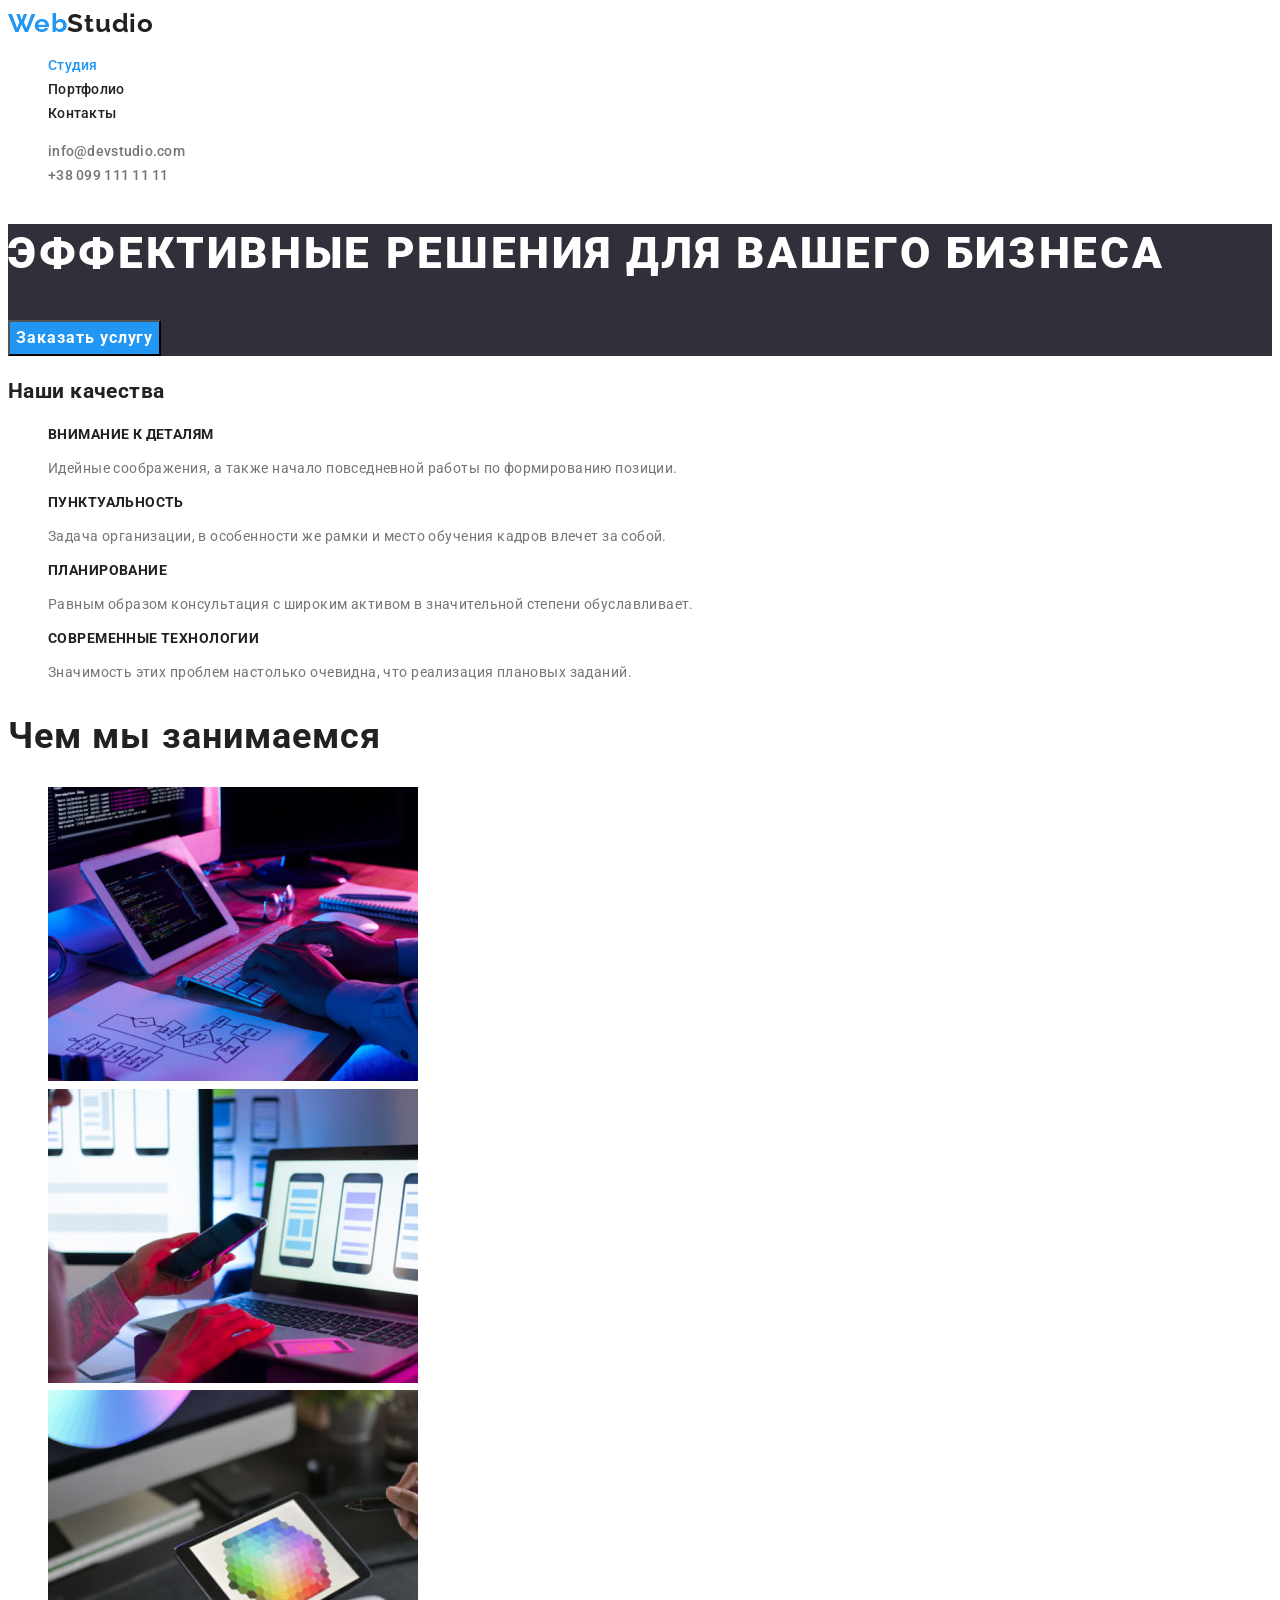
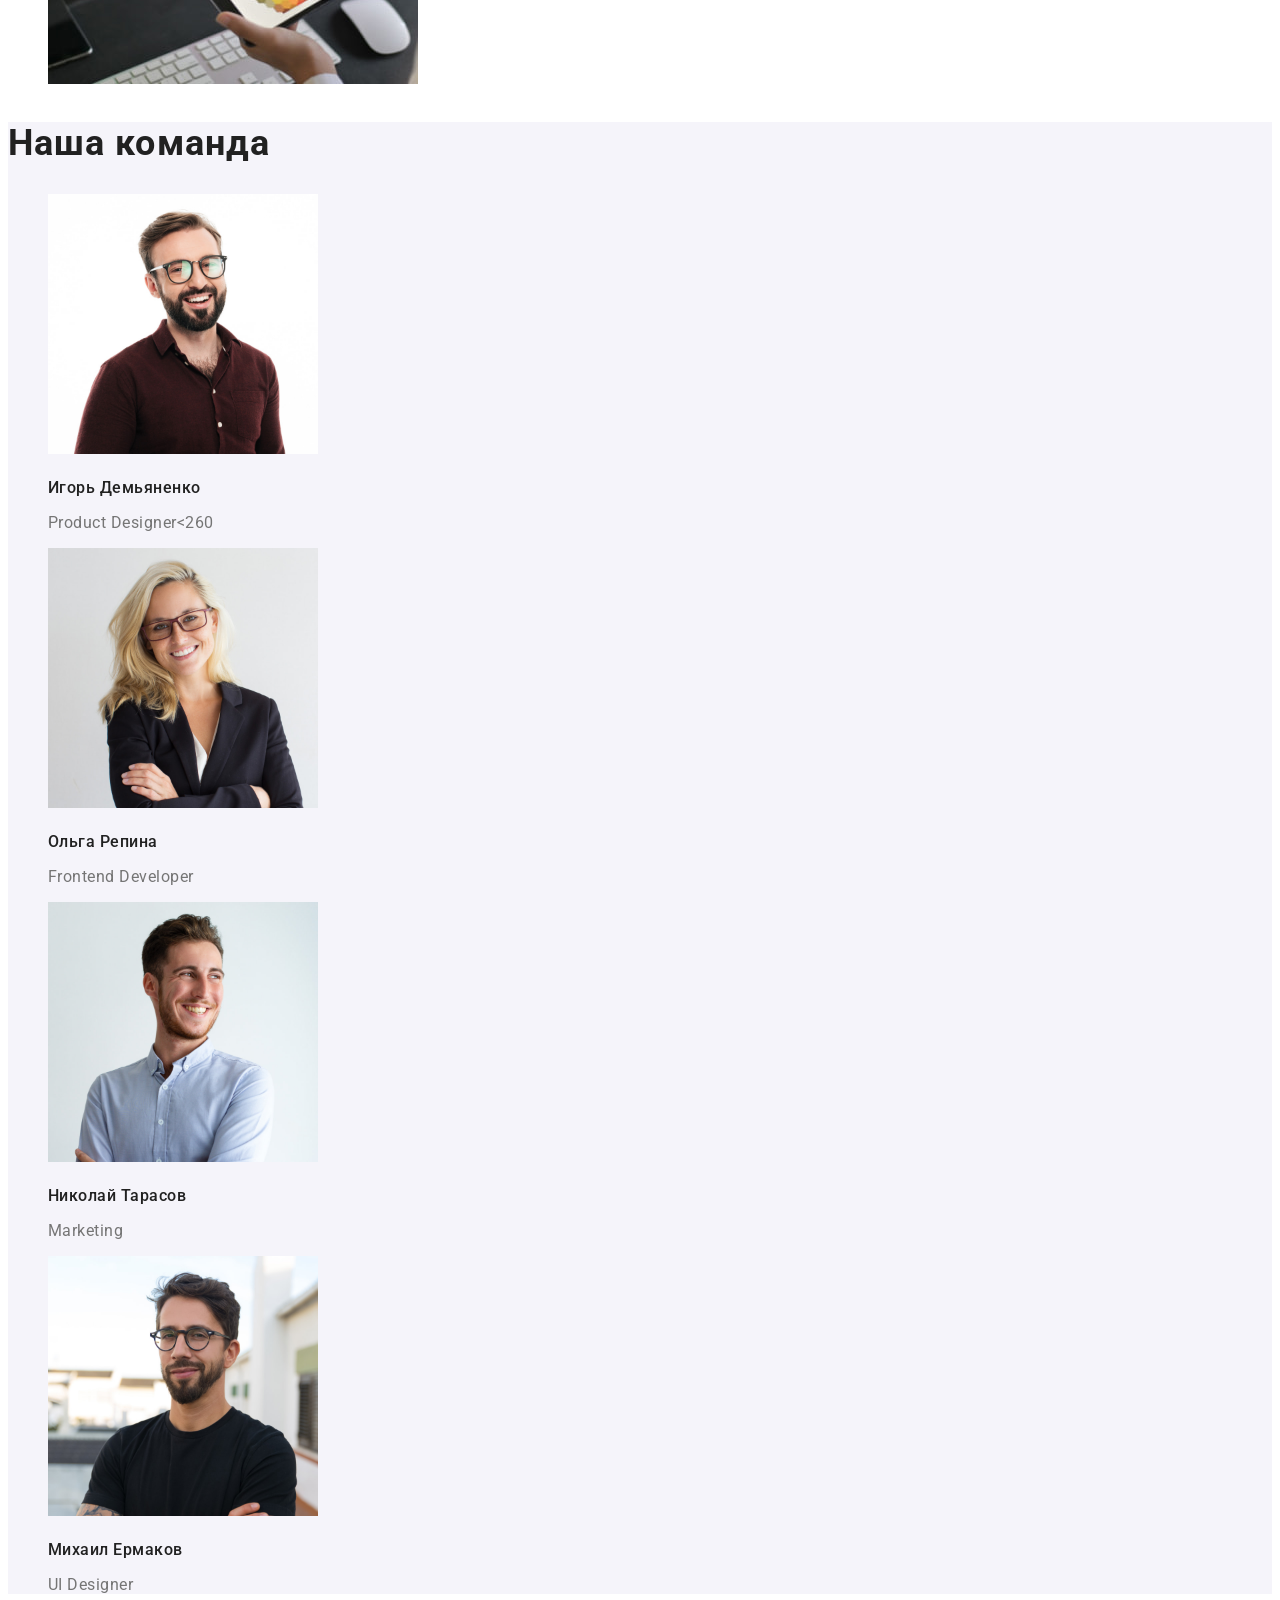
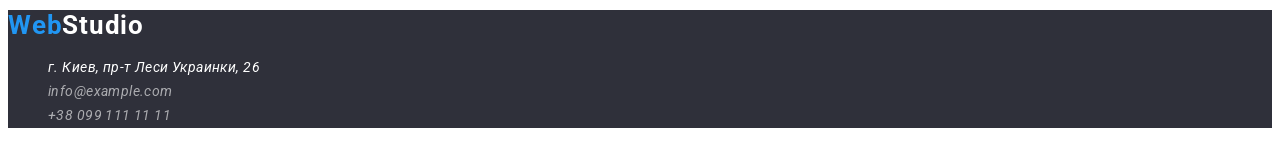
==== index.html @ 4fbd6e45 "исправил ошибки" ====
<!DOCTYPE html>
<html lang="ru">

<head>
    <meta charset="UTF-8">
    <meta http-equiv="X-UA-Compatible" content="IE=edge">
    <meta name="viewport" content="width=device-width, initial-scale=1.0">
    <title>WebStudio</title>
    <link rel="preconnect" href="https://fonts.googleapis.com">
    <link rel="preconnect" href="https://fonts.gstatic.com" crossorigin>
    <link href="https://fonts.googleapis.com/css2?family=Raleway:wght@700&family=Roboto:wght@400;500;700;900&display=swap"
        rel="stylesheet">
    <link rel="stylesheet" href="./css/styles.css">
</head>

<body>

    <!--HEADER-->
    <header class="header">

        <a class="logo" href="./index.html"><span class="blue-logo">Web</span>Studio</a>

        <nav class="nav">
            <ul class="nav-list">
                <li class="nav-item">
                    <a class="nav-link current"  href="./index.html">Студия</a>
                </li>
                <li class="nav-item">
                    <a class="nav-link" href="./portfolio.html">Портфолио</a>
                </li>
                <li class="nav-item">
                    <a class="nav-link" href="">Контакты</a>
                </li>
            </ul>
        </nav>

        <ul class="header-contacts">
            <li><a class="mail" href="mailto:info@devstudio.com">info@devstudio.com</a></li>
            <li><a class="phone" href="tel:+380991111111">+38 099 111 11 11</a></li>
        </ul>
    </header>

    <!--MAIN-->
    <main>
        <!--Hero-->
        <section class="hero">
            <h1 class="hero-title">
                Эффективные решения для вашего бизнеса
            </h1>
            <button class="hero-button" type="button">Заказать услугу</button>
        </section>

        <!--advantage-->
        <section class="advantage">
            <h2 class="advatage-title">Наши качества</h2>
            <ul class="advantage-list">
                <li class="advantage-item">
                    <h3 class="advantage-title-list">Внимание к деталям</h3>
                    <p class="advantage-text">Идейные соображения, а также начало повседневной работы по формированию позиции.</p>
                </li>
                <li>
                    <h3 class="advantage-title-list">Пунктуальность</h2>
                    <p class="advantage-text">Задача организации, в особенности же рамки и место обучения кадров влечет за собой.</p>
                </li>
                <li>
                    <h3 class="advantage-title-list">Планирование</h3>
                    <p class="advantage-text">Равным образом консультация с широким активом в значительной степени обуславливает.</p>
                </li>
                <li>
                    <h3 class="advantage-title-list">Современные технологии</h3>
                    <p class="advantage-text">Значимость этих проблем настолько очевидна, что реализация плановых заданий.</p>
                </li>
            </ul>
        </section>

        <!-- abaut -->
        <section class="abaut">
            <h2 class="abaut-title">Чем мы занимаемся</h2>

            <ul class="abaut-list">
                <li class="abaut-item">
                    <img src="./img/box1.jpg" alt="Разработчик пишет код" width="370" height="294">
                </li>
                <li>
                    <img src="./img/box2.jpg" alt="Разработчик проверяет макет на телефоне" width="370" height="294">
                </li>
                <li>
                    <img src="./img/box3.jpg" alt="Дизайнер выбырает палитру" width="370" height="294">
                </li>
            </ul>
        </section>

        <!--TEAM-->
        <section class="team">

            <h2 class="team-title">Наша команда</h2>
            <ul class="team-list">
                <li class="team-item">
                    <img  class="team-img" src="./img/Igor.jpg" alt="Сотрудник Игорь Демьяненко" width="270" height="260">
                    <h3 class="team-img-title">Игорь Демьяненко</h3>
                    <p class="team-img-text" lang="en">Product Designer<260
                </li>
            </ul>
            <ul class="team-list">
                <li class="team-item">
                    <img class="team-img" src="./img/Olga.jpg" alt="Сотрудник Ольга Репина" width="270" height="260">
                    <h3 class="team-img-title">Ольга Репина</h3>
                    <p class="team-img-text" lang="en">Frontend Developer</p>
                </li>
            </ul>
            <ul class="team-list">
                <li class="team-item">
                    <img class="team-img" src="./img/Nikolay.jpg" alt="Сотрудник Николай Тарасов" width="270" height="260">
                    <h3 class="team-img-title">Николай Тарасов</h3>
                    <p class="team-img-text" lang="en">Marketing</p>
                </li>
            </ul>
            <ul class="team-list">
                <li class="team-item">
                    <img class="team-img" src="./img/Mihail.jpg" alt="Сотрудник Михаил Ермаков" width="270" height="260">
                    <h3 class="team-img-title">Михаил Ермаков</h3>
                    <p class="team-img-text" lang="en">UI Designer</p>
                </li>
            </ul>

        </section>

    </main>

    <!--FOOTER-->
    <footer class="footer">
        <a class="logo-footer" href="./index.html"><span class="blue-logo">Web</span>Studio</a>

        <address class="adress">
            <ul class="adress-list">
                <li class="adress-item">
                    <a class="adress-map-link" href="https://goo.gl/maps/Q4YNYFW12hLxptSDA" target="_blank" rel="noopener noreferrer">г. Киев,
                        пр-т Леси
                        Украинки, 26</a>
                </li>
                <li class="adress-item">
                    <a class="adress-mail" href="mailto:info@example.com">info@example.com</a>
                </li>
                <li class="adress-item">
                    <a class="adress-phone" href="tel:+380991111111">+38 099 111 11 11</a>
                </li>
            </ul>
        </address>
    </footer>

</body>

</html>
---- css/styles.css ----
:root {
  --main-font: "Roboto", sans-serif;
  --secondary-font: "Raleway", sans-serif;

  --main-background-color: #e5e5e5;
  --secondary-background-color: #2f303a;

  --main-color-text: #212121;
  --secondary-color-text: #757575;
  --accent-color-text: #2196f3;
}

body {
  font-family: var(--main-font);
  font-weight: normal;
  font-size: 14px;
  line-height: 1.71;
  letter-spacing: 0.03em;
  color: var(--main-color-text);
}

ul,
ol {
  list-style: none;
}

a {
  text-decoration: none;
}

/* HEADER */
.header {
  background-color: #ffffff;
}

.logo {
  font-family: var(--secondary-font);
  font-weight: bold;
  font-size: 26px;
  line-height: 1.19;
  letter-spacing: 0.03em;
  color: var(--main-color-text);
}

.blue-logo {
  color: var(--accent-color-text);
}

.nav {
}

.nav-list {
}

.nav-item {
}

.nav-link {
  font-weight: 500;
  font-size: 14px;
  line-height: 1.14;
  letter-spacing: 0.02em;
  color: var(--main-color-text);
}

.nav-link:hover,
.nav-link:focus {
  color: var(--accent-color-text);
}

.nav-link.current {
  color: var(--accent-color-text);
}

.header-contacts {
}

.mail,
.phone {
  font-weight: 500;
  font-size: 14px;
  line-height: 1.14;
  letter-spacing: 0.02em;
  color: var(--secondary-color-text);
}

.mail:hover,
.mail:focus {
  color: var(--accent-color-text);
}

/* MAIN */
.hero {
  background-color: var(--secondary-background-color);
}

.hero-title {
  font-weight: 900;
  font-size: 44px;
  line-height: 1.36;
  letter-spacing: 0.06em;
  text-transform: uppercase;
  color: #ffffff;
}

.hero-button {
  font-family: inherit;
  font-weight: 700;
  font-size: 16px;
  line-height: 1.87;
  letter-spacing: 0.06em;
  color: #ffffff;
  cursor: pointer;
  background-color: var(--accent-color-text);
}

.advantage {
}

.advantage-title {
  visibility: hidden;
}

.advantage-list {
}

.advantage-item {
}

.advantage-title-list {
  font-weight: bold;
  font-size: 14px;
  line-height: 1.14;
  letter-spacing: 0.03em;
  text-transform: uppercase;
  color: var(--main-color-text);
}

.advantage-text {
  font-size: 14px;
  line-height: 1.71;
  letter-spacing: 0.03em;
  color: var(--secondary-color-text);
}

.abaut {
}

.abaut-title {
  font-weight: bold;
  font-size: 36px;
  line-height: 1.17;
  letter-spacing: 0.03em;
  color: var(--main-color-text);
}

.abaut-list {
}

.abaut-item {
}

.team {
  background-color: #f5f4fa;
}

.team-title {
  font-weight: bold;
  font-size: 36px;
  line-height: 1.17;
  letter-spacing: 0.03em;
  color: var(--main-color-text);
}

.team-list {
}

.team-item {
}

.team-img {
}

.team-img-title {
  font-weight: 500;
  font-size: 16px;
  line-height: 1.19;
  letter-spacing: 0.03em;
  color: var(--main-color-text);
}

.team-img-text {
  font-size: 16px;
  line-height: 1.19;
  letter-spacing: 0.03em;
  color: var(--secondary-color-text);
}

/* FOOTER */

.footer {
  background-color: var(--secondary-background-color);
}

.adress {
}

.logo-footer {
  font-weight: bold;
  font-size: 26px;
  line-height: 1.19;
  letter-spacing: 0.03em;
  color: #ffffff;
}

.adress-list {
}

.adress-item {
}

.adress-map-link {
  font-size: 14px;
  line-height: 1.71;
  letter-spacing: 0.03em;
  color: #ffffff;
}

.adress-mail {
  font-size: 14px;
  line-height: 1.71;
  letter-spacing: 0.03em;
  color: rgba(255, 255, 255, 0.6);
}

.adress-phone {
  font-size: 14px;
  line-height: 1.71;
  letter-spacing: 0.03em;
  color: rgba(255, 255, 255, 0.6);
}

/*Портфолио */

.portfolio {
}

.portfolio-title {
  visibility: hidden;
}

.button-list {
}

.button-item {
  font-size: 16px;
  font-weight: 500;
  line-height: 1.6;
  letter-spacing: 0.03em;
  text-align: center;
  color: var(--tittle-text-color);
  background-color: #f5f4fa;
}

.button-item:hover,
.button-item:focus {
  color: #f5f4fa;
  background-color: var(--accent-color-text);
}

.portfolio-list {
}

.portfolio-item {
}

.portfolio-img {
}

.portfolio-img-title {
  font-weight: bold;
  font-size: 18px;
  line-height: 2;
  letter-spacing: 0.06em;
  color: var(--main-color-text);
}

.portfolio-img-text {
  font-size: 16px;
  line-height: 1.76;
  letter-spacing: 0.03em;
  color: var(--secondary-color-text);
}
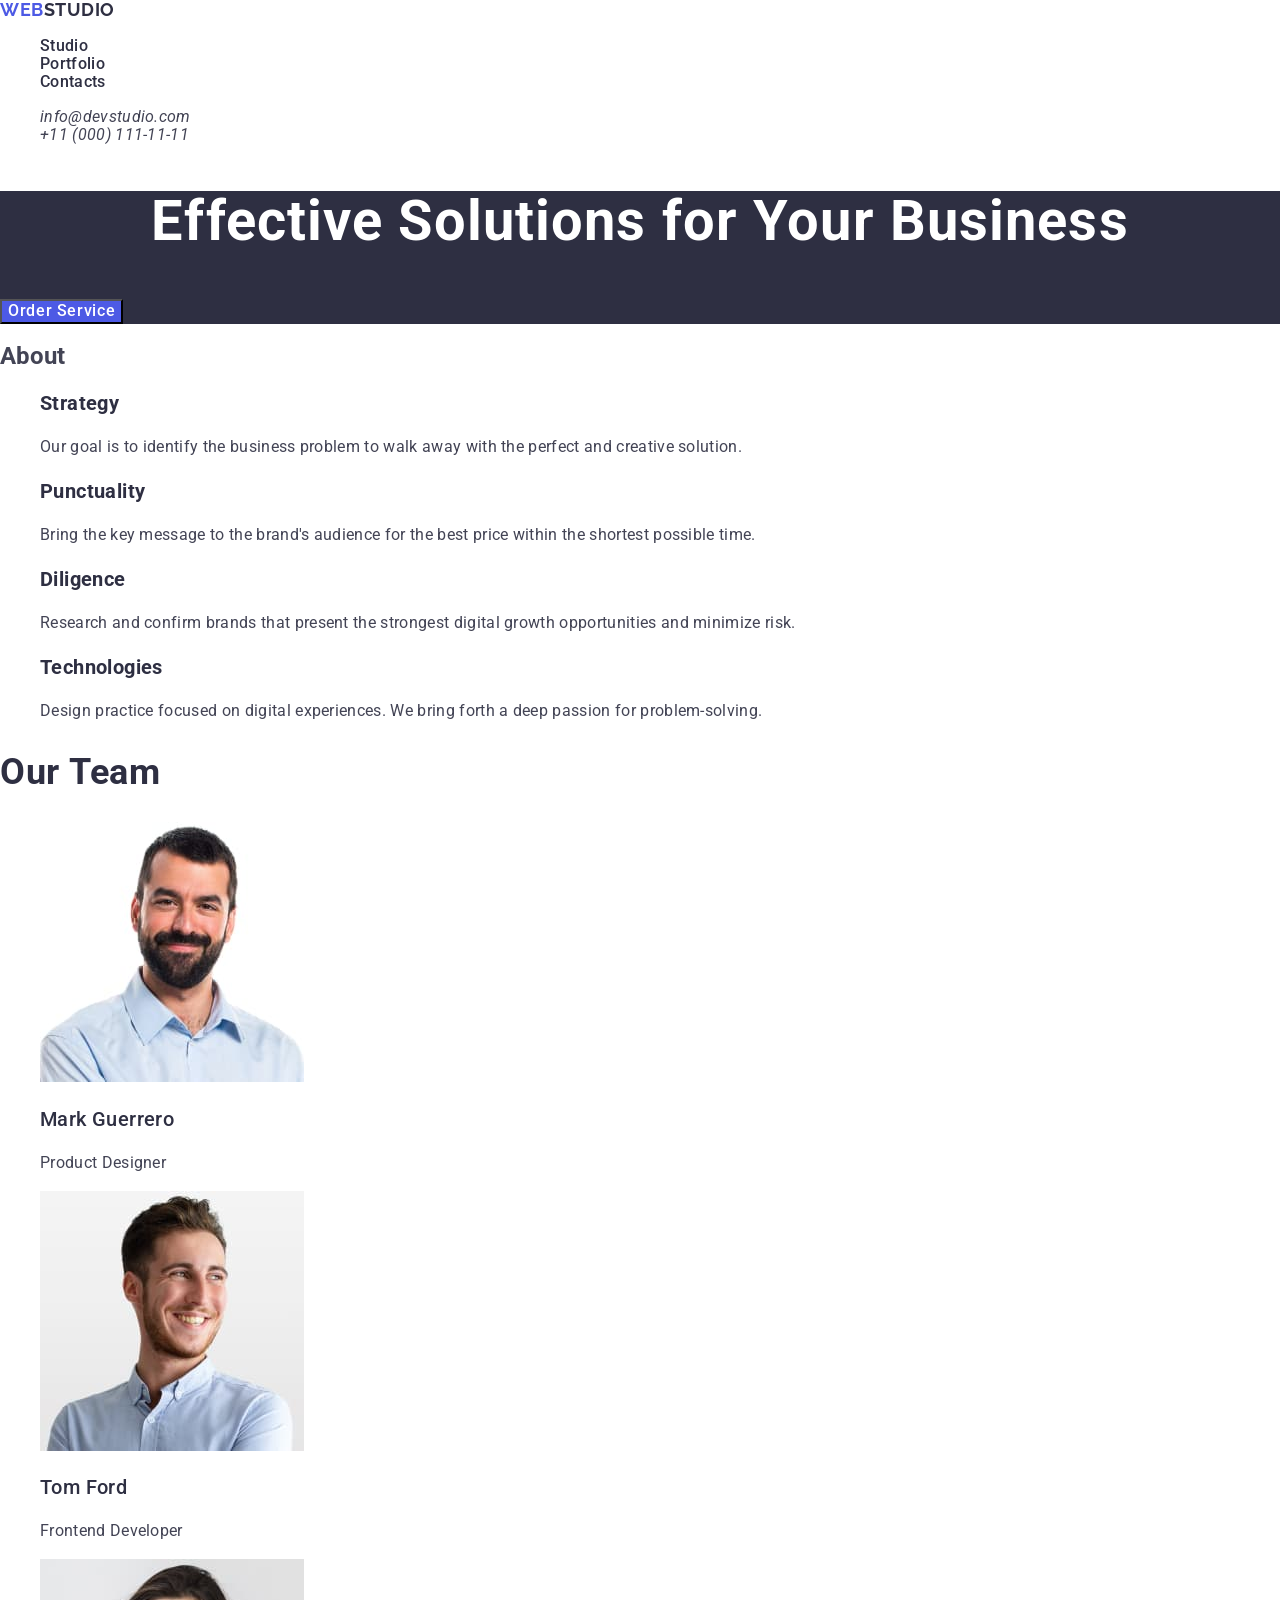
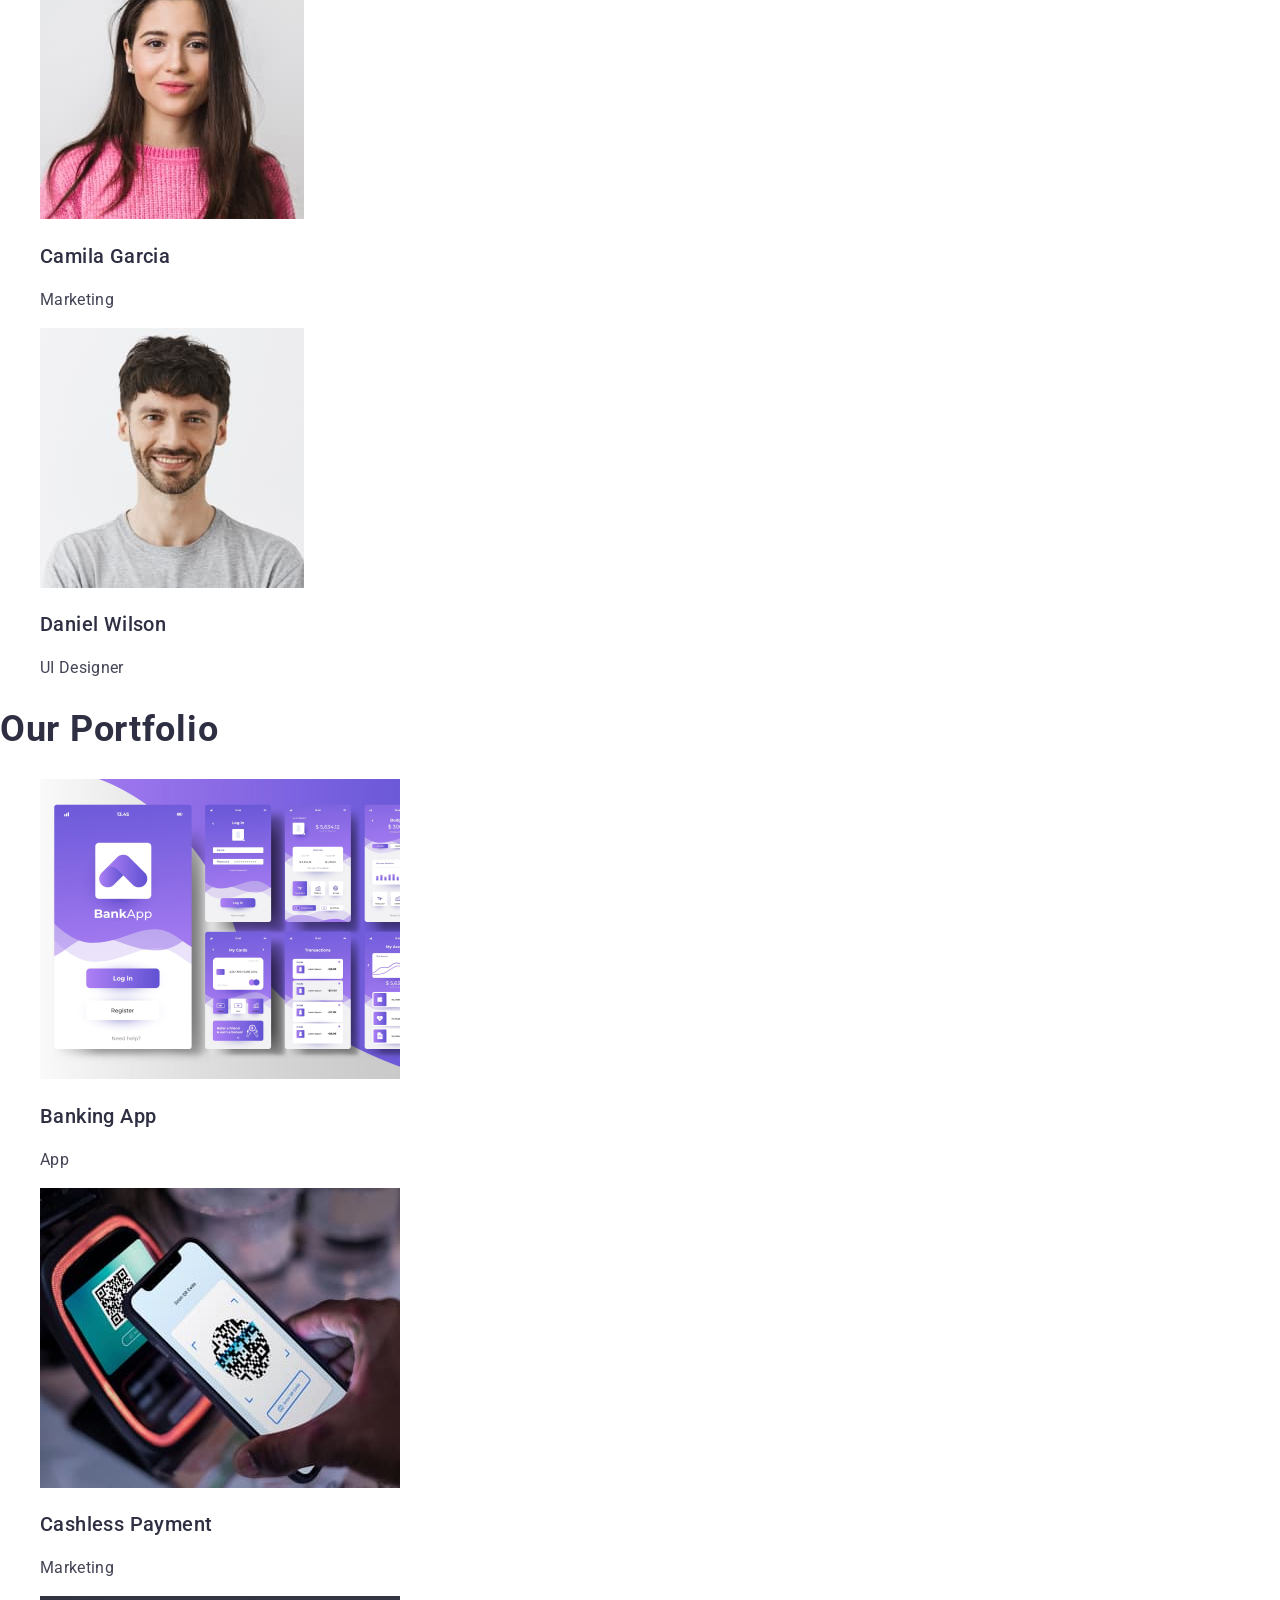
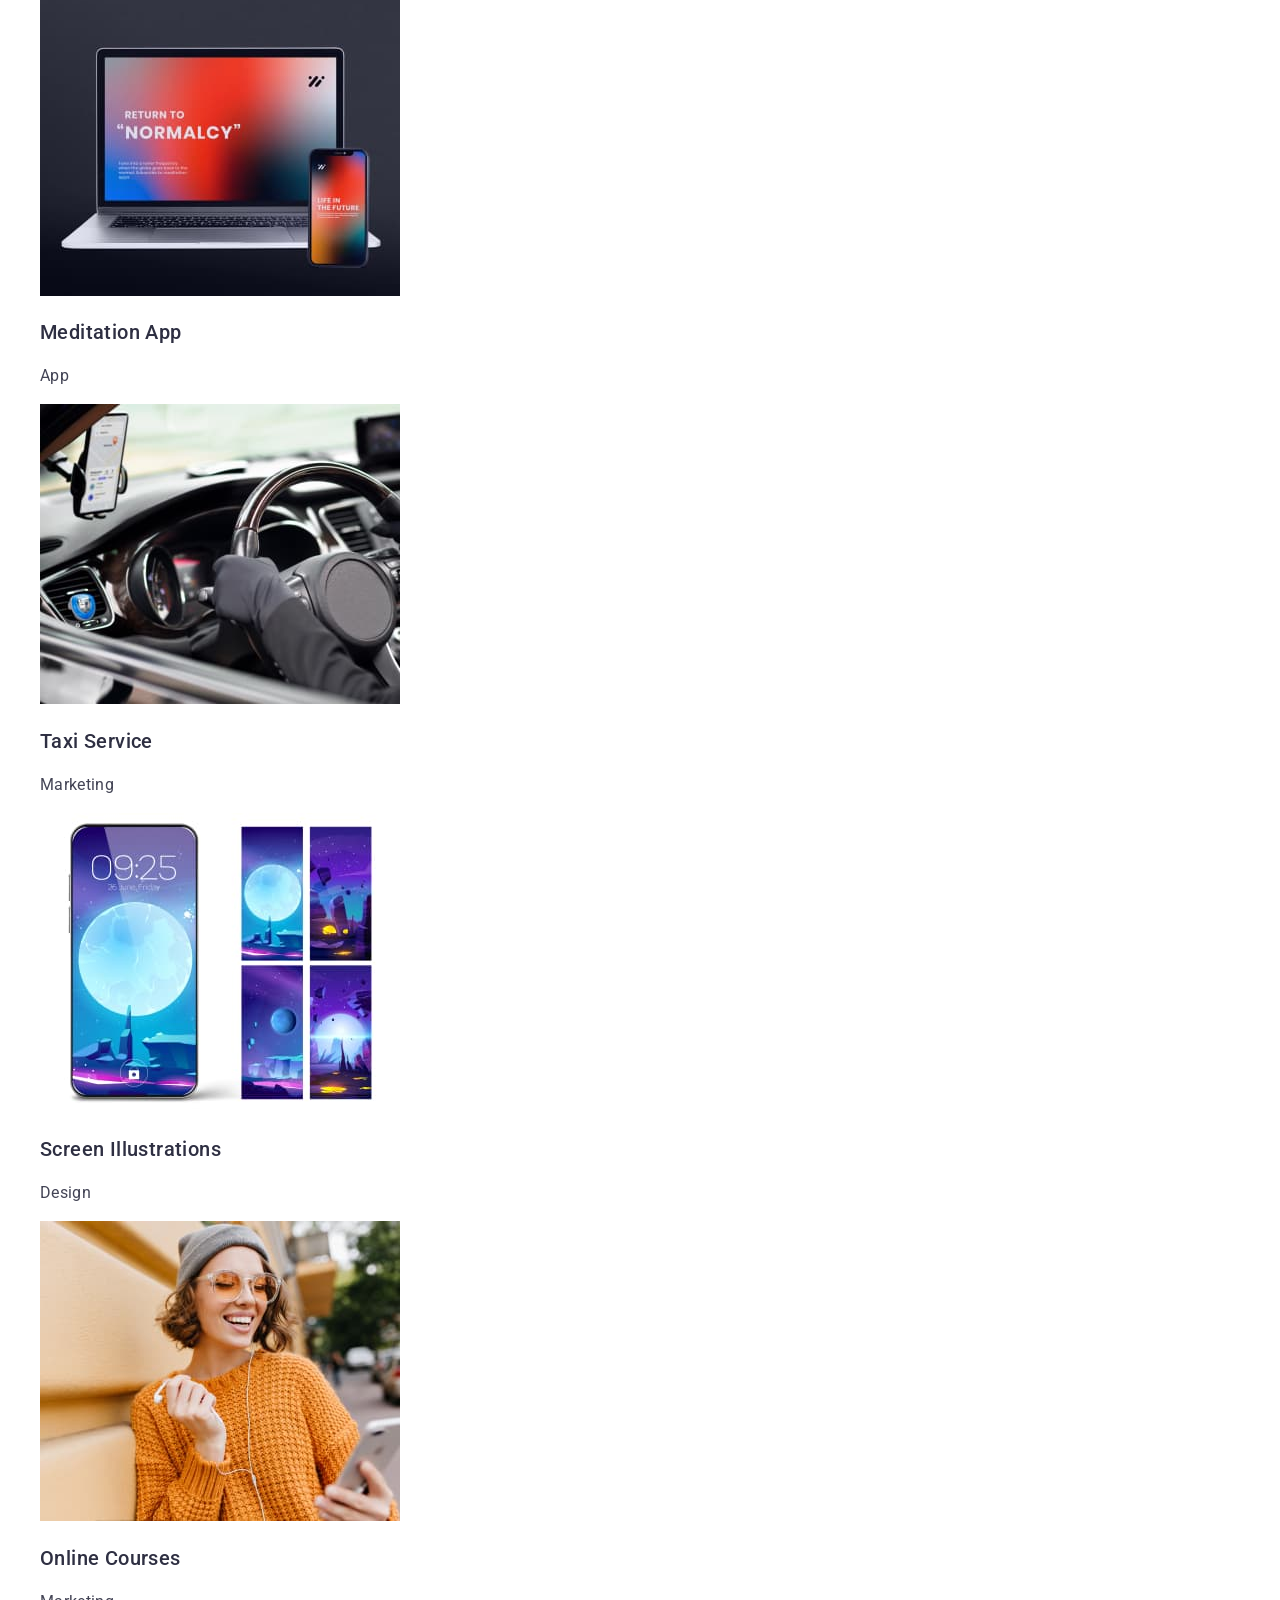
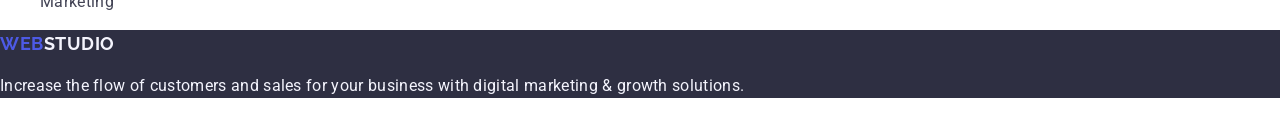
==== commit ac360cba: "finish homework 2" ====
--- a/index.html
+++ b/index.html
@@ -1,153 +1,230 @@
 <!DOCTYPE html>
-<html lang="ru">
-
-<head>
-    <meta charset="UTF-8">
-    <meta http-equiv="X-UA-Compatible" content="IE=edge">
-    <meta name="viewport" content="width=device-width, initial-scale=1.0">
-    <title>WebStudio</title>
-    <link rel="preconnect" href="https://fonts.googleapis.com">
-    <link rel="preconnect" href="https://fonts.gstatic.com" crossorigin>
-    <link href="https://fonts.googleapis.com/css2?family=Raleway:wght@700&family=Roboto:wght@400;500;700;900&display=swap"
-        rel="stylesheet">
-    <link rel="stylesheet" href="./css/styles.css">
-</head>
-
-<body>
-
-    <!--HEADER-->
-    <header class="header">
-
-        <a class="logo" href="./index.html"><span class="blue-logo">Web</span>Studio</a>
-
-        <nav class="nav">
-            <ul class="nav-list">
-                <li class="nav-item">
-                    <a class="nav-link current"  href="./index.html">Студия</a>
-                </li>
-                <li class="nav-item">
-                    <a class="nav-link" href="./portfolio.html">Портфолио</a>
-                </li>
-                <li class="nav-item">
-                    <a class="nav-link" href="">Контакты</a>
-                </li>
-            </ul>
-        </nav>
-
-        <ul class="header-contacts">
-            <li><a class="mail" href="mailto:info@devstudio.com">info@devstudio.com</a></li>
-            <li><a class="phone" href="tel:+380991111111">+38 099 111 11 11</a></li>
+<html lang="en">
+  <head>
+    <meta charset="UTF-8" />
+    <meta name="viewport" content="width=device-width, initial-scale=1.0" />
+    <link rel="preconnect" href="https://fonts.googleapis.com" />
+    <link rel="preconnect" href="https://fonts.gstatic.com" crossorigin />
+    <link
+      href="https://fonts.googleapis.com/css2?family=Raleway:wght@700&family=Roboto:wght@400;500;700&display=swap"
+      rel="stylesheet"
+    />
+    <link
+      rel="stylesheet"
+      href="https://cdnjs.cloudflare.com/ajax/libs/modern-normalize/2.0.0/modern-normalize.min.css"
+    />
+    <link
+      rel="stylesheet"
+      href="https://cdnjs.cloudflare.com/ajax/libs/modern-normalize/2.0.0/modern-normalize.css"
+      integrity="sha512-gA2Bvu0/hw4oj0Lp8ZHjK+o3S4BE5m8d/wNVy6ktKLhHKPpWLQwv9ixzuWirWOakoJqlBdePq2NhoCaUOQ5npQ=="
+      crossorigin="anonymous"
+      referrerpolicy="no-referrer"
+    />
+    <link rel="stylesheet" href="./css/styles.css" />
+    <title>WEBSTUDIO</title>
+  </head>
+  <body>
+    <header>
+      <nav class="nav-menu">
+        <a class="nav-logo" href="./index.html"
+          ><span class="accent-logo">Web</span>Studio</a
+        >
+        <ul class="nav-list">
+          <li class="nav-list-item">
+            <a class="nav-link" href="#">Studio</a>
+          </li>
+          <li class="nav-list-item">
+            <a class="nav-link" href="#">Portfolio</a>
+          </li>
+          <li class="nav-list-item">
+            <a class="nav-link" href="#">Contacts</a>
+          </li>
         </ul>
+      </nav>
+      <address>
+        <ul class="adress-list">
+          <li class="adress-list-item">
+            <a class="adress-link" href="mailto:info@devstudio.com"
+              >info@devstudio.com</a
+            >
+          </li>
+          <li class="adress-list-item">
+            <a class="adress-link" href="tel:+110001111111"
+              >+11 (000) 111-11-11</a
+            >
+          </li>
+        </ul>
+      </address>
     </header>
-
-    <!--MAIN-->
     <main>
-        <!--Hero-->
-        <section class="hero">
-            <h1 class="hero-title">
-                Эффективные решения для вашего бизнеса
-            </h1>
-            <button class="hero-button" type="button">Заказать услугу</button>
-        </section>
-
-        <!--advantage-->
-        <section class="advantage">
-            <h2 class="advatage-title">Наши качества</h2>
-            <ul class="advantage-list">
-                <li class="advantage-item">
-                    <h3 class="advantage-title-list">Внимание к деталям</h3>
-                    <p class="advantage-text">Идейные соображения, а также начало повседневной работы по формированию позиции.</p>
-                </li>
-                <li>
-                    <h3 class="advantage-title-list">Пунктуальность</h2>
-                    <p class="advantage-text">Задача организации, в особенности же рамки и место обучения кадров влечет за собой.</p>
-                </li>
-                <li>
-                    <h3 class="advantage-title-list">Планирование</h3>
-                    <p class="advantage-text">Равным образом консультация с широким активом в значительной степени обуславливает.</p>
-                </li>
-                <li>
-                    <h3 class="advantage-title-list">Современные технологии</h3>
-                    <p class="advantage-text">Значимость этих проблем настолько очевидна, что реализация плановых заданий.</p>
-                </li>
-            </ul>
-        </section>
-
-        <!-- abaut -->
-        <section class="abaut">
-            <h2 class="abaut-title">Чем мы занимаемся</h2>
-
-            <ul class="abaut-list">
-                <li class="abaut-item">
-                    <img src="./img/box1.jpg" alt="Разработчик пишет код" width="370" height="294">
-                </li>
-                <li>
-                    <img src="./img/box2.jpg" alt="Разработчик проверяет макет на телефоне" width="370" height="294">
-                </li>
-                <li>
-                    <img src="./img/box3.jpg" alt="Дизайнер выбырает палитру" width="370" height="294">
-                </li>
-            </ul>
-        </section>
-
-        <!--TEAM-->
-        <section class="team">
-
-            <h2 class="team-title">Наша команда</h2>
-            <ul class="team-list">
-                <li class="team-item">
-                    <img  class="team-img" src="./img/Igor.jpg" alt="Сотрудник Игорь Демьяненко" width="270" height="260">
-                    <h3 class="team-img-title">Игорь Демьяненко</h3>
-                    <p class="team-img-text" lang="en">Product Designer<260
-                </li>
-            </ul>
-            <ul class="team-list">
-                <li class="team-item">
-                    <img class="team-img" src="./img/Olga.jpg" alt="Сотрудник Ольга Репина" width="270" height="260">
-                    <h3 class="team-img-title">Ольга Репина</h3>
-                    <p class="team-img-text" lang="en">Frontend Developer</p>
-                </li>
-            </ul>
-            <ul class="team-list">
-                <li class="team-item">
-                    <img class="team-img" src="./img/Nikolay.jpg" alt="Сотрудник Николай Тарасов" width="270" height="260">
-                    <h3 class="team-img-title">Николай Тарасов</h3>
-                    <p class="team-img-text" lang="en">Marketing</p>
-                </li>
-            </ul>
-            <ul class="team-list">
-                <li class="team-item">
-                    <img class="team-img" src="./img/Mihail.jpg" alt="Сотрудник Михаил Ермаков" width="270" height="260">
-                    <h3 class="team-img-title">Михаил Ермаков</h3>
-                    <p class="team-img-text" lang="en">UI Designer</p>
-                </li>
-            </ul>
-
-        </section>
-
+      <section>
+        <div class="hero">
+          <h1 class="hero-title">Effective Solutions for Your Business</h1>
+          <button class="button" type="button">Order Service</button>
+        </div>
+      </section>
+      <section>
+        <h2>About</h2>
+        <ul class="about-list">
+          <li class="about-list-item">
+            <h3 class="about-item-title">Strategy</h3>
+            <p class="about-item-text">
+              Our goal is to identify the business problem to walk away with the
+              perfect and creative solution.
+            </p>
+          </li>
+          <li class="about-list-item">
+            <h3 class="about-item-title">Punctuality</h3>
+            <p class="about-item-text">
+              Bring the key message to the brand's audience for the best price
+              within the shortest possible time.
+            </p>
+          </li>
+          <li class="about-list-item">
+            <h3 class="about-item-title">Diligence</h3>
+            <p class="about-item-text">
+              Research and confirm brands that present the strongest digital
+              growth opportunities and minimize risk.
+            </p>
+          </li>
+          <li class="about-list-item">
+            <h3 class="about-item-title">Technologies</h3>
+            <p class="about-item-text">
+              Design practice focused on digital experiences. We bring forth a
+              deep passion for problem-solving.
+            </p>
+          </li>
+        </ul>
+      </section>
+      <section>
+        <div class="team">
+          <h2 class="team-title">Our Team</h2>
+          <ul class="team-list">
+            <li class="team-list-item">
+              <img
+                class="team-item-image"
+                src="./images/mark-guerrero.jpg"
+                alt="Mark Guerrero Product Designer"
+                width="264"
+                height="260"
+              />
+              <h3 class="team-item-title">Mark Guerrero</h3>
+              <p class="team-item-text">Product Designer</p>
+            </li>
+            <li>
+              <img
+                class="team-item-image"
+                src="./images/tom-ford.jpg"
+                alt="Tom Ford Frontend Developer"
+                width="264"
+                height="260"
+              />
+              <h3 class="team-item-title">Tom Ford</h3>
+              <p class="team-item-text">Frontend Developer</p>
+            </li>
+            <li>
+              <img
+                class="team-item-image"
+                src="./images/camila-garcia.jpg"
+                alt="Camila Garcia Marketing"
+                width="264"
+                height="260"
+              />
+              <h3 class="team-item-title">Camila Garcia</h3>
+              <p class="team-item-text">Marketing</p>
+            </li>
+            <li>
+              <img
+                class="team-item-image"
+                src="./images/daniel-wilson.jpg"
+                alt="Daniel Wilson UI Designer"
+                width="264"
+                height="260"
+              />
+              <h3 class="team-item-title">Daniel Wilson</h3>
+              <p class="team-item-text">UI Designer</p>
+            </li>
+          </ul>
+        </div>
+      </section>
+      <section>
+        <div class="portfolio">
+          <h2 class="portfolio-title">Our Portfolio</h2>
+          <ul class="portfolio-list">
+            <li class="portfolio-list-item">
+              <img
+                class="portfolio-item-image"
+                src="./images/banking-app.jpg"
+                alt="banking app"
+                width="360"
+              />
+              <h3 class="portfolio-item-title">Banking App</h3>
+              <p class="portfolio-item-text">App</p>
+            </li>
+            <li>
+              <img
+                class="portfolio-item-image"
+                src="./images/cashless-payment.jpg"
+                alt="cashless payment"
+                width="360"
+              />
+              <h3 class="portfolio-item-title">Cashless Payment</h3>
+              <p class="portfolio-item-text">Marketing</p>
+            </li>
+            <li>
+              <img
+                class="portfolio-item-image"
+                src="./images/meditation-app.jpg"
+                alt="meditation app"
+                width="360"
+              />
+              <h3 class="portfolio-item-title">Meditation App</h3>
+              <p class="portfolio-item-text">App</p>
+            </li>
+            <li>
+              <img
+                class="portfolio-item-image"
+                src="./images/taxi-service.jpg"
+                alt="taxi service"
+                width="360"
+              />
+              <h3 class="portfolio-item-title">Taxi Service</h3>
+              <p class="portfolio-item-text">Marketing</p>
+            </li>
+            <li>
+              <img
+                class="portfolio-item-image"
+                src="./images/screen-illustrations.jpg"
+                alt="screen illustrations"
+                width="360"
+              />
+              <h3 class="portfolio-item-title">Screen Illustrations</h3>
+              <p class="portfolio-item-text">Design</p>
+            </li>
+            <li>
+              <img
+                class="portfolio-item-image"
+                src="./images/online-courses .jpg"
+                alt="online courses"
+                width="360"
+              />
+              <h3 class="portfolio-item-title">Online Courses</h3>
+              <p class="portfolio-item-text">Marketing</p>
+            </li>
+          </ul>
+        </div>
+      </section>
     </main>
-
-    <!--FOOTER-->
-    <footer class="footer">
-        <a class="logo-footer" href="./index.html"><span class="blue-logo">Web</span>Studio</a>
-
-        <address class="adress">
-            <ul class="adress-list">
-                <li class="adress-item">
-                    <a class="adress-map-link" href="https://goo.gl/maps/Q4YNYFW12hLxptSDA" target="_blank" rel="noopener noreferrer">г. Киев,
-                        пр-т Леси
-                        Украинки, 26</a>
-                </li>
-                <li class="adress-item">
-                    <a class="adress-mail" href="mailto:info@example.com">info@example.com</a>
-                </li>
-                <li class="adress-item">
-                    <a class="adress-phone" href="tel:+380991111111">+38 099 111 11 11</a>
-                </li>
-            </ul>
-        </address>
+    <footer>
+      <div class="footer-container">
+        <a class="footer-logo" href="./index.html"
+          ><span class="accent-logo">Web</span>Studio</a
+        >
+        <p class="footer-text">
+          Increase the flow of customers and sales for your business with
+          digital marketing & growth solutions.
+        </p>
+      </div>
     </footer>
-
-</body>
-
-</html>+  </body>
+</html>
--- a/css/styles.css
+++ b/css/styles.css
@@ -1,293 +1,175 @@
 :root {
-  --main-font: "Roboto", sans-serif;
-  --secondary-font: "Raleway", sans-serif;
+    --primary-bg-color: #fff;
+    --hero-bg-color: #2E2F42;
+    --footer-bg-color: #2E2F42;
+    --primary-text-color: #434455;
+    --primary-title-color: #2E2F42;
+    --main-footer-color: #F4F4FD;
+    --main-title-color: #fff;
+    --nav-links-color: #2E2F42;
+    --accent-color: #4D5AE5;
+    --contact-link-color: #434455;
+    --hover-link-color: #404BBF;
 
-  --main-background-color: #e5e5e5;
-  --secondary-background-color: #2f303a;
-
-  --main-color-text: #212121;
-  --secondary-color-text: #757575;
-  --accent-color-text: #2196f3;
 }
 
 body {
-  font-family: var(--main-font);
-  font-weight: normal;
-  font-size: 14px;
-  line-height: 1.71;
-  letter-spacing: 0.03em;
-  color: var(--main-color-text);
+    background-color: var(--primary-bg-collor);
+    font-family: 'Roboto', sans-serif;
+    color: var(--primary-text-color);
 }
 
-ul,
-ol {
-  list-style: none;
+ul {
+    list-style: none;
 }
 
-a {
-  text-decoration: none;
+
+/* header */
+.nav-logo {
+    font-family: Raleway;
+    text-decoration: none;
+    color: var(--primary-title-color);
+    font-size: 18px;
+    font-weight: 700;
+    line-height: 1,16;
+    letter-spacing: 0.54px;
+    text-transform: uppercase;
 }
-
-/* HEADER */
-.header {
-  background-color: #ffffff;
-}
-
-.logo {
-  font-family: var(--secondary-font);
-  font-weight: bold;
-  font-size: 26px;
-  line-height: 1.19;
-  letter-spacing: 0.03em;
-  color: var(--main-color-text);
-}
-
-.blue-logo {
-  color: var(--accent-color-text);
-}
-
-.nav {
-}
-
-.nav-list {
-}
-
-.nav-item {
+.accent-logo {
+    color: var(--accent-color);
 }
 
 .nav-link {
-  font-weight: 500;
-  font-size: 14px;
-  line-height: 1.14;
-  letter-spacing: 0.02em;
-  color: var(--main-color-text);
+    text-decoration: none;
+    color: var(--nav-links-color);
+    font-size: 16px;
+    font-weight: 500;
+    line-height: 1,5;
+    letter-spacing: 0.32px;
+}
+
+.adress-link {
+    text-decoration: none;
+    color: var(--contact-link-color);
+    font-size: 16px;
+    line-height: 1,5;
+    letter-spacing: 0.32px;
 }
 
 .nav-link:hover,
-.nav-link:focus {
-  color: var(--accent-color-text);
+.adress-link:hover {
+    color: var(--hover-link-color);
+}
+.nav-link:focus,
+.adress-link:focus {
+    color: var(--hover-link-color);
 }
 
-.nav-link.current {
-  color: var(--accent-color-text);
+/* hero */
+.hero {
+    background-color: var(--hero-bg-color);
+}
+.hero-title {
+    text-align: center;
+    color: var(--main-title-color);
+    font-size: 56px;
+    Font-weight: 700;
+    line-height: 1.1;
+    letter-spacing: 1.12px;
 }
 
-.header-contacts {
+.button {
+    background-color: var(--accent-color);
+    color: #fff;
+    font-size: 16px;
+    font-weight: 500;
+    line-height: 1,5;
+    letter-spacing: 0.64px;
+    cursor: pointer;
 }
 
-.mail,
-.phone {
-  font-weight: 500;
-  font-size: 14px;
-  line-height: 1.14;
-  letter-spacing: 0.02em;
-  color: var(--secondary-color-text);
+/* about */
+.about-item-title {
+    color: var(--primary-title-color);
+    font-size: 20px;
+    line-height: 1.2;
+    letter-spacing: 0.4px;
+}
+.about-item-text {
+    font-size: 16px;
+    line-height: 1.5;
+    letter-spacing: 0.32px;
 }
 
-.mail:hover,
-.mail:focus {
-  color: var(--accent-color-text);
+/* team */
+
+.team-title {
+    color: var(--primary-title-color);
+    font-size: 36px;
+    font-weight: 700;
+    line-height: 1.1;
+    letter-spacing: 0.72px;
+    text-transform: capitalize;
 }
 
-/* MAIN */
-.hero {
-  background-color: var(--secondary-background-color);
+.team-item-title {
+    color: var(--primary-title-color);
+    font-size: 20px;
+    font-weight: 500;
+    line-height: 1.2;
+    letter-spacing: 0.4px;
 }
 
-.hero-title {
-  font-weight: 900;
-  font-size: 44px;
-  line-height: 1.36;
-  letter-spacing: 0.06em;
-  text-transform: uppercase;
-  color: #ffffff;
+.team-item-text {
+    font-size: 16px;
+    line-height: 1.5;
+    letter-spacing: 0.32px;
 }
 
-.hero-button {
-  font-family: inherit;
-  font-weight: 700;
-  font-size: 16px;
-  line-height: 1.87;
-  letter-spacing: 0.06em;
-  color: #ffffff;
-  cursor: pointer;
-  background-color: var(--accent-color-text);
+/* portfolio */
+
+.portfolio-title {
+    color: var(--primary-title-color);
+    font-size: 36px;
+    font-weight: 700;
+    line-height: 1.1;
+    letter-spacing: 0.72px;
+    text-transform: capitalize;
 }
 
-.advantage {
+.portfolio-item-title {
+    color: var(--primary-title-color);
+    font-size: 20px;
+    font-weight: 500;
+    line-height: 1.2;
+    letter-spacing: 0.4px;
 }
 
-.advantage-title {
-  visibility: hidden;
+.portfolio-item-text {
+    font-size: 16px;
+    line-height: 1.5;
+    letter-spacing: 0.32px;
 }
 
-.advantage-list {
+/* footer */
+
+.footer-container {
+    background-color: var(--footer-bg-color);
 }
 
-.advantage-item {
+.footer-logo {
+    color: var(--main-footer-color);
+    font-family: Raleway;
+    font-size: 18px;
+    font-weight: 700;
+    line-height: 1.6;
+    letter-spacing: 0.54px;
+    text-transform: uppercase;
+    text-decoration: none;
 }
-
-.advantage-title-list {
-  font-weight: bold;
-  font-size: 14px;
-  line-height: 1.14;
-  letter-spacing: 0.03em;
-  text-transform: uppercase;
-  color: var(--main-color-text);
+.footer-text {
+    color: var(--main-footer-color);
+    font-size: 16px;
+    line-height: 1.5;
+    letter-spacing: 0.32px;
 }
-
-.advantage-text {
-  font-size: 14px;
-  line-height: 1.71;
-  letter-spacing: 0.03em;
-  color: var(--secondary-color-text);
-}
-
-.abaut {
-}
-
-.abaut-title {
-  font-weight: bold;
-  font-size: 36px;
-  line-height: 1.17;
-  letter-spacing: 0.03em;
-  color: var(--main-color-text);
-}
-
-.abaut-list {
-}
-
-.abaut-item {
-}
-
-.team {
-  background-color: #f5f4fa;
-}
-
-.team-title {
-  font-weight: bold;
-  font-size: 36px;
-  line-height: 1.17;
-  letter-spacing: 0.03em;
-  color: var(--main-color-text);
-}
-
-.team-list {
-}
-
-.team-item {
-}
-
-.team-img {
-}
-
-.team-img-title {
-  font-weight: 500;
-  font-size: 16px;
-  line-height: 1.19;
-  letter-spacing: 0.03em;
-  color: var(--main-color-text);
-}
-
-.team-img-text {
-  font-size: 16px;
-  line-height: 1.19;
-  letter-spacing: 0.03em;
-  color: var(--secondary-color-text);
-}
-
-/* FOOTER */
-
-.footer {
-  background-color: var(--secondary-background-color);
-}
-
-.adress {
-}
-
-.logo-footer {
-  font-weight: bold;
-  font-size: 26px;
-  line-height: 1.19;
-  letter-spacing: 0.03em;
-  color: #ffffff;
-}
-
-.adress-list {
-}
-
-.adress-item {
-}
-
-.adress-map-link {
-  font-size: 14px;
-  line-height: 1.71;
-  letter-spacing: 0.03em;
-  color: #ffffff;
-}
-
-.adress-mail {
-  font-size: 14px;
-  line-height: 1.71;
-  letter-spacing: 0.03em;
-  color: rgba(255, 255, 255, 0.6);
-}
-
-.adress-phone {
-  font-size: 14px;
-  line-height: 1.71;
-  letter-spacing: 0.03em;
-  color: rgba(255, 255, 255, 0.6);
-}
-
-/*Портфолио */
-
-.portfolio {
-}
-
-.portfolio-title {
-  visibility: hidden;
-}
-
-.button-list {
-}
-
-.button-item {
-  font-size: 16px;
-  font-weight: 500;
-  line-height: 1.6;
-  letter-spacing: 0.03em;
-  text-align: center;
-  color: var(--tittle-text-color);
-  background-color: #f5f4fa;
-}
-
-.button-item:hover,
-.button-item:focus {
-  color: #f5f4fa;
-  background-color: var(--accent-color-text);
-}
-
-.portfolio-list {
-}
-
-.portfolio-item {
-}
-
-.portfolio-img {
-}
-
-.portfolio-img-title {
-  font-weight: bold;
-  font-size: 18px;
-  line-height: 2;
-  letter-spacing: 0.06em;
-  color: var(--main-color-text);
-}
-
-.portfolio-img-text {
-  font-size: 16px;
-  line-height: 1.76;
-  letter-spacing: 0.03em;
-  color: var(--secondary-color-text);
-}
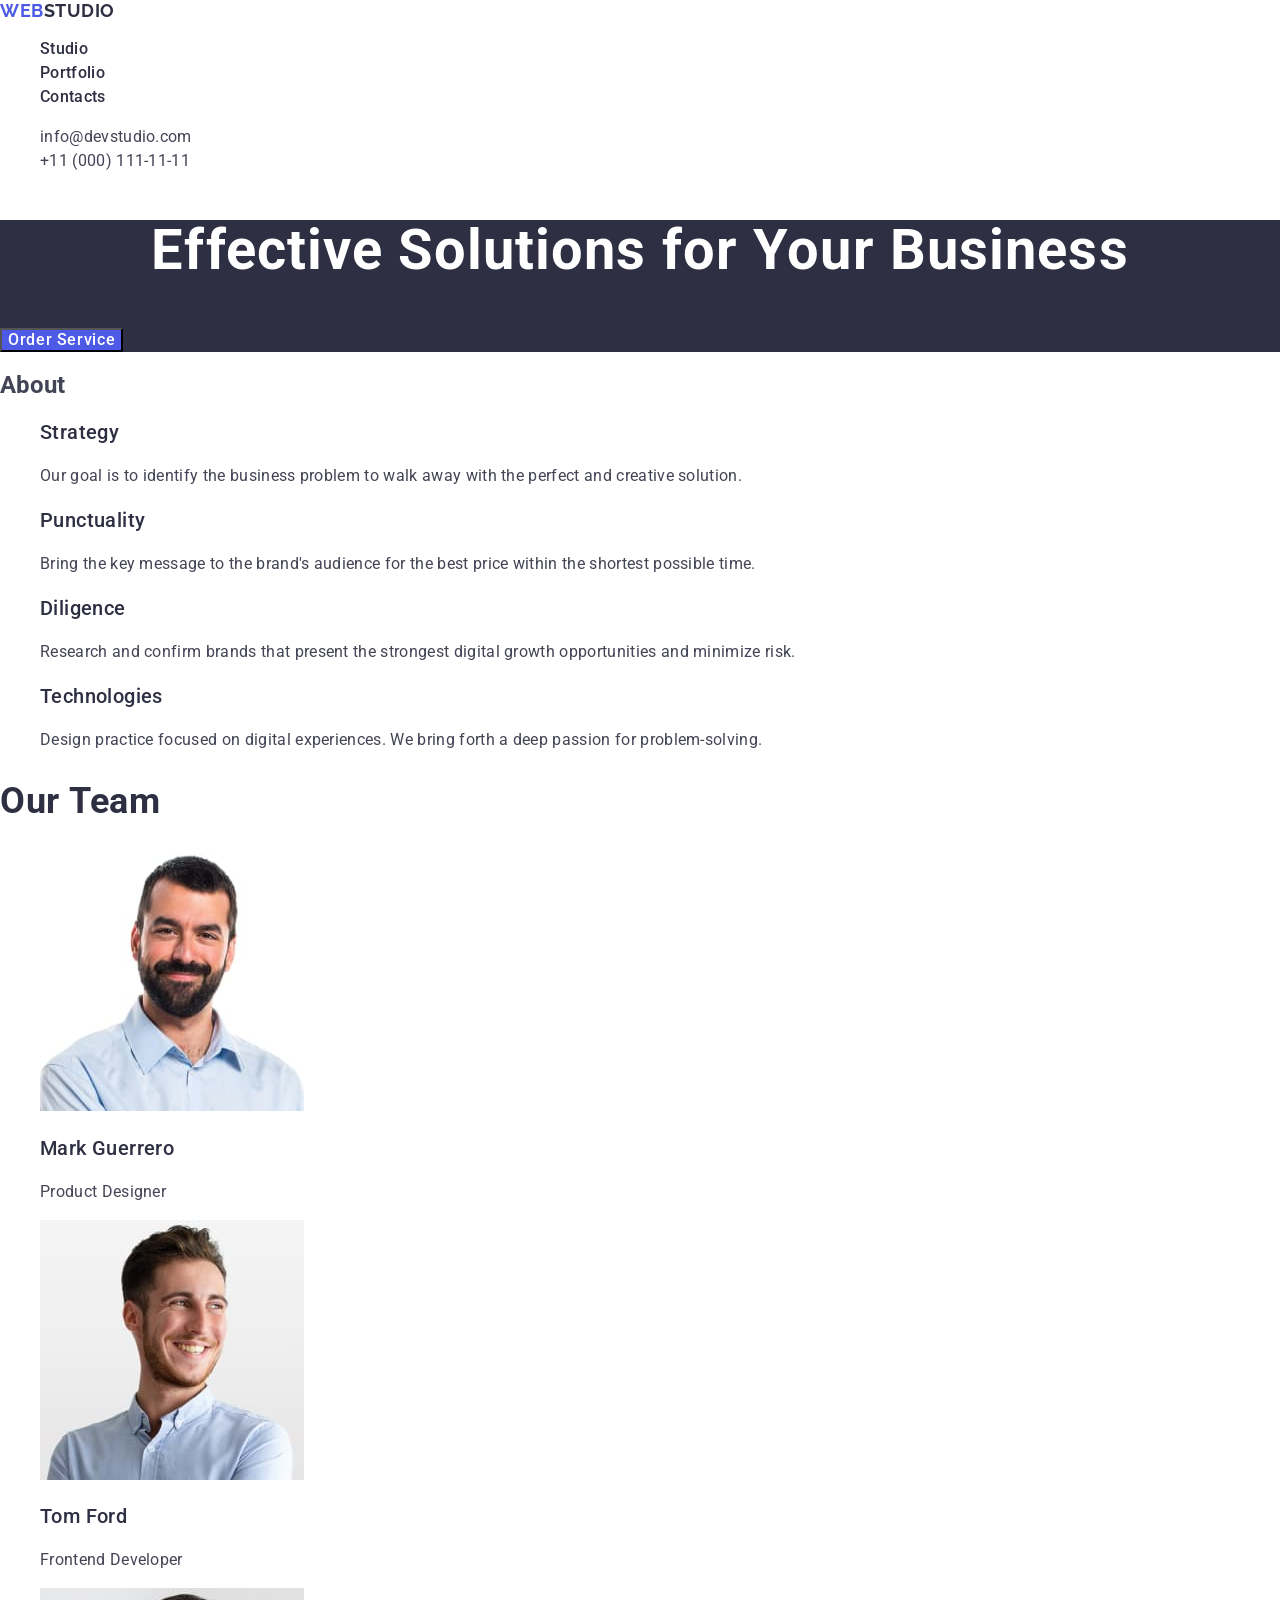
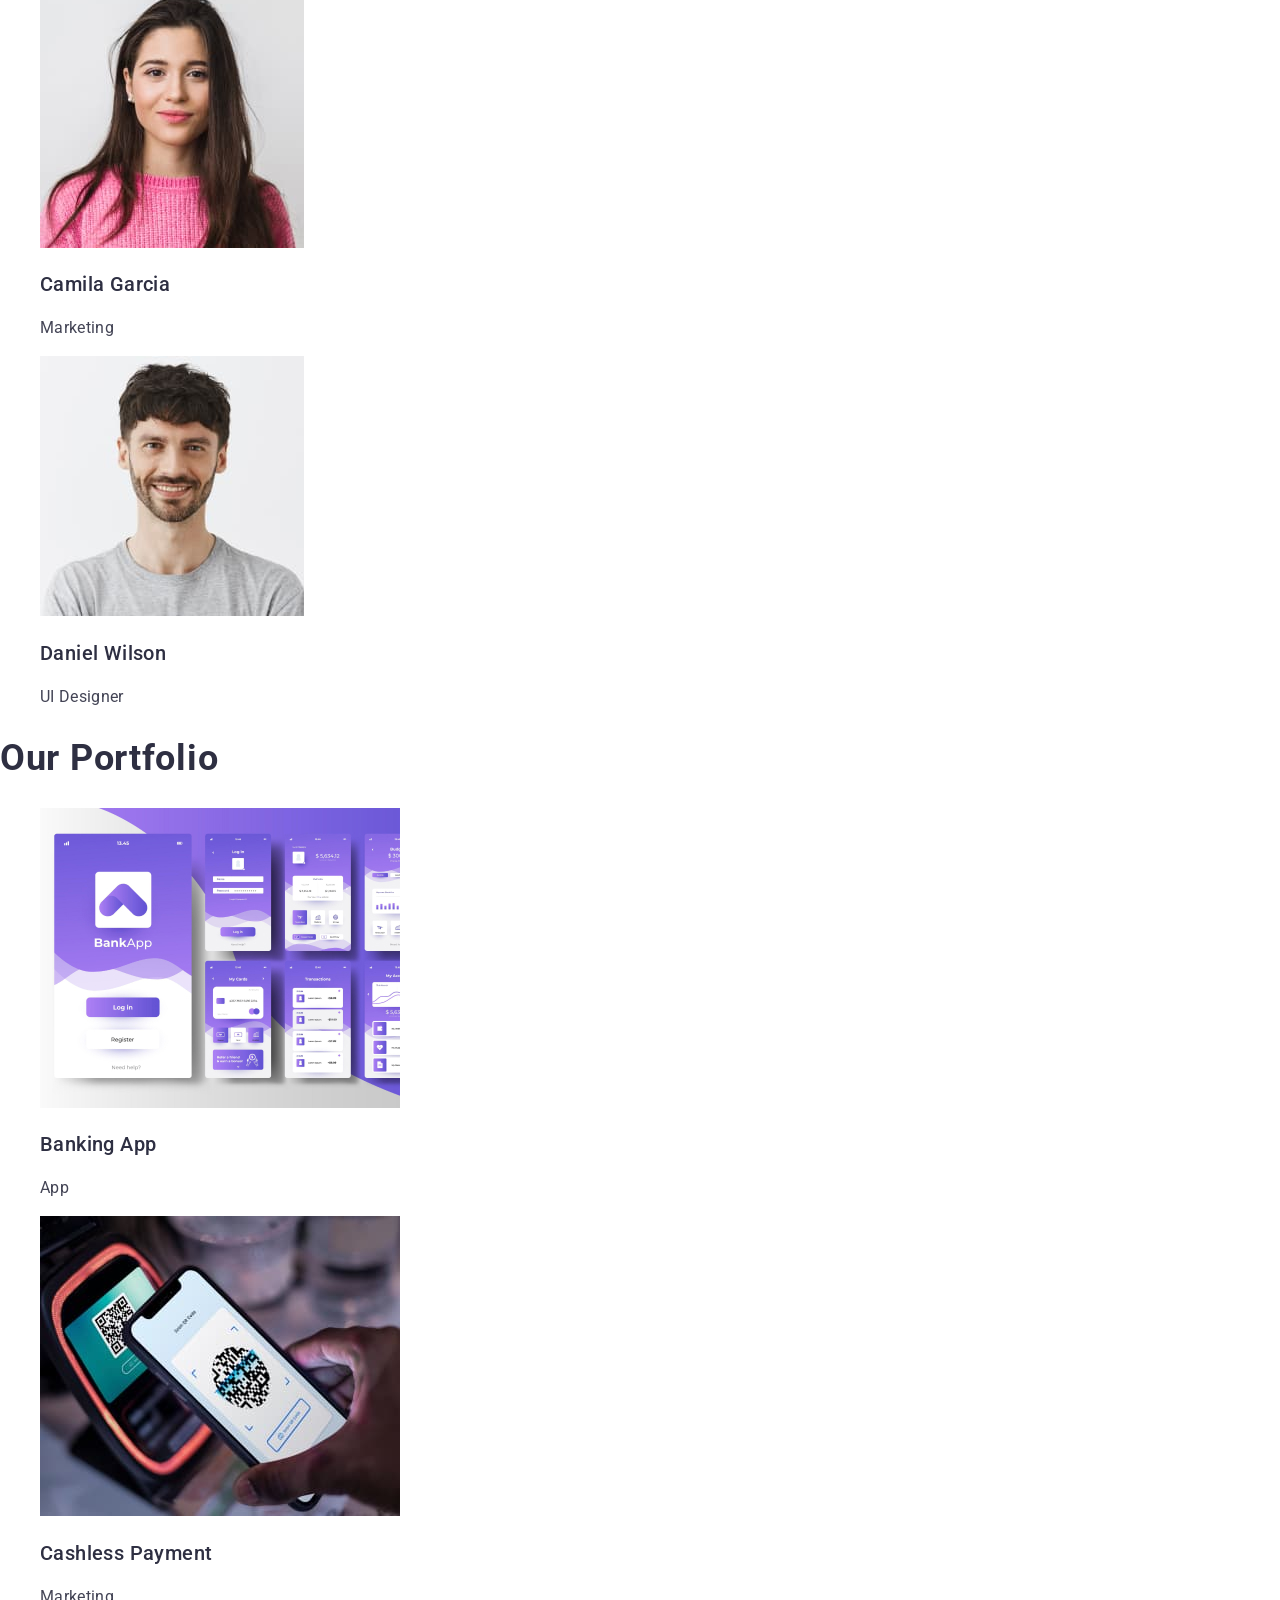
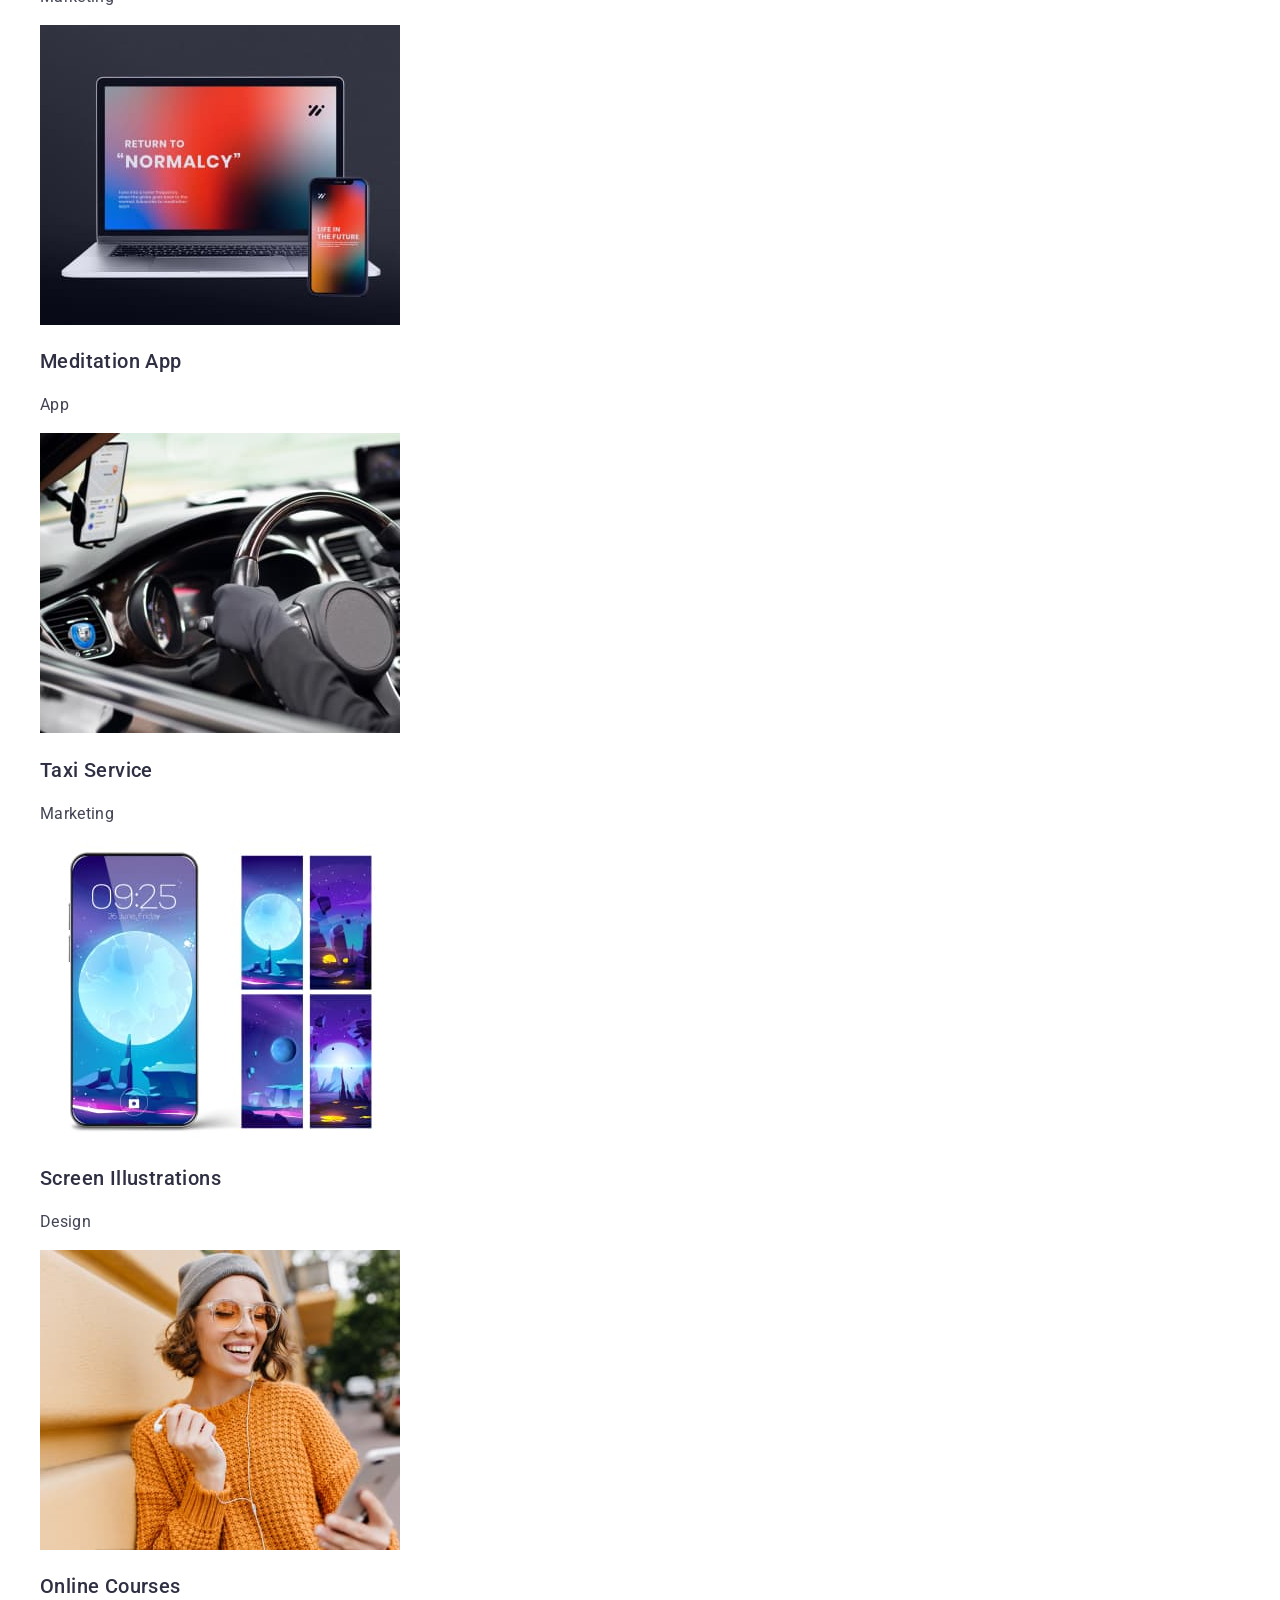
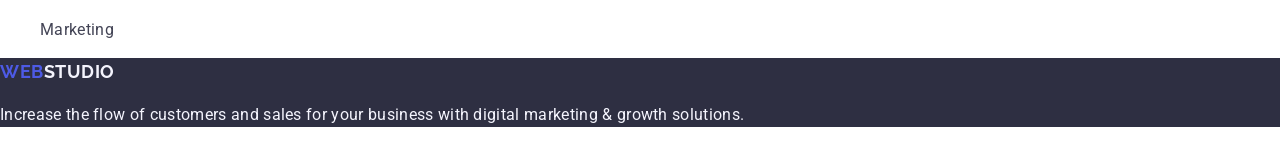
==== commit 17645197: "fixed homework 2" ====
--- a/index.html
+++ b/index.html
@@ -8,10 +8,6 @@
     <link
       href="https://fonts.googleapis.com/css2?family=Raleway:wght@700&family=Roboto:wght@400;500;700&display=swap"
       rel="stylesheet"
-    />
-    <link
-      rel="stylesheet"
-      href="https://cdnjs.cloudflare.com/ajax/libs/modern-normalize/2.0.0/modern-normalize.min.css"
     />
     <link
       rel="stylesheet"
@@ -31,17 +27,17 @@
         >
         <ul class="nav-list">
           <li class="nav-list-item">
-            <a class="nav-link" href="#">Studio</a>
+            <a class="nav-link" href="./index.html">Studio</a>
           </li>
           <li class="nav-list-item">
-            <a class="nav-link" href="#">Portfolio</a>
+            <a class="nav-link" href="">Portfolio</a>
           </li>
           <li class="nav-list-item">
-            <a class="nav-link" href="#">Contacts</a>
+            <a class="nav-link" href="">Contacts</a>
           </li>
         </ul>
       </nav>
-      <address>
+      <address class="address">
         <ul class="adress-list">
           <li class="adress-list-item">
             <a class="adress-link" href="mailto:info@devstudio.com"
@@ -57,11 +53,9 @@
       </address>
     </header>
     <main>
-      <section>
-        <div class="hero">
-          <h1 class="hero-title">Effective Solutions for Your Business</h1>
-          <button class="button" type="button">Order Service</button>
-        </div>
+      <section class="hero">
+        <h1 class="hero-title">Effective Solutions for Your Business</h1>
+        <button class="button" type="button">Order Service</button>
       </section>
       <section>
         <h2>About</h2>
@@ -96,7 +90,7 @@
           </li>
         </ul>
       </section>
-      <section>
+      <section class="our-team">
         <div class="team">
           <h2 class="team-title">Our Team</h2>
           <ul class="team-list">
@@ -147,7 +141,7 @@
           </ul>
         </div>
       </section>
-      <section>
+      <section class="our-portfolio">
         <div class="portfolio">
           <h2 class="portfolio-title">Our Portfolio</h2>
           <ul class="portfolio-list">
@@ -215,7 +209,7 @@
         </div>
       </section>
     </main>
-    <footer>
+    <footer class="footer">
       <div class="footer-container">
         <a class="footer-logo" href="./index.html"
           ><span class="accent-logo">Web</span>Studio</a
--- a/css/styles.css
+++ b/css/styles.css
@@ -1,5 +1,5 @@
 :root {
-    --primary-bg-color: #fff;
+    --primary-bg-color: #FFFFFF;
     --hero-bg-color: #2E2F42;
     --footer-bg-color: #2E2F42;
     --primary-text-color: #434455;
@@ -26,12 +26,12 @@
 
 /* header */
 .nav-logo {
-    font-family: Raleway;
+    font-family: "Raleway", sans-serif;    
     text-decoration: none;
     color: var(--primary-title-color);
     font-size: 18px;
     font-weight: 700;
-    line-height: 1,16;
+    line-height: 1.17;
     letter-spacing: 0.54px;
     text-transform: uppercase;
 }
@@ -44,15 +44,18 @@
     color: var(--nav-links-color);
     font-size: 16px;
     font-weight: 500;
-    line-height: 1,5;
+    line-height: 1.5;
     letter-spacing: 0.32px;
+}
+.address {
+    font-style: normal;
 }
 
 .adress-link {
     text-decoration: none;
     color: var(--contact-link-color);
     font-size: 16px;
-    line-height: 1,5;
+    line-height: 1.5;
     letter-spacing: 0.32px;
 }
 
@@ -87,11 +90,16 @@
     letter-spacing: 0.64px;
     cursor: pointer;
 }
-
+.button:hover,
+.butoon:focus {
+    background-color: #404BBF;
+    background-color: #404BBF;
+}
 /* about */
 .about-item-title {
     color: var(--primary-title-color);
     font-size: 20px;
+    font-weight: 500;
     line-height: 1.2;
     letter-spacing: 0.4px;
 }
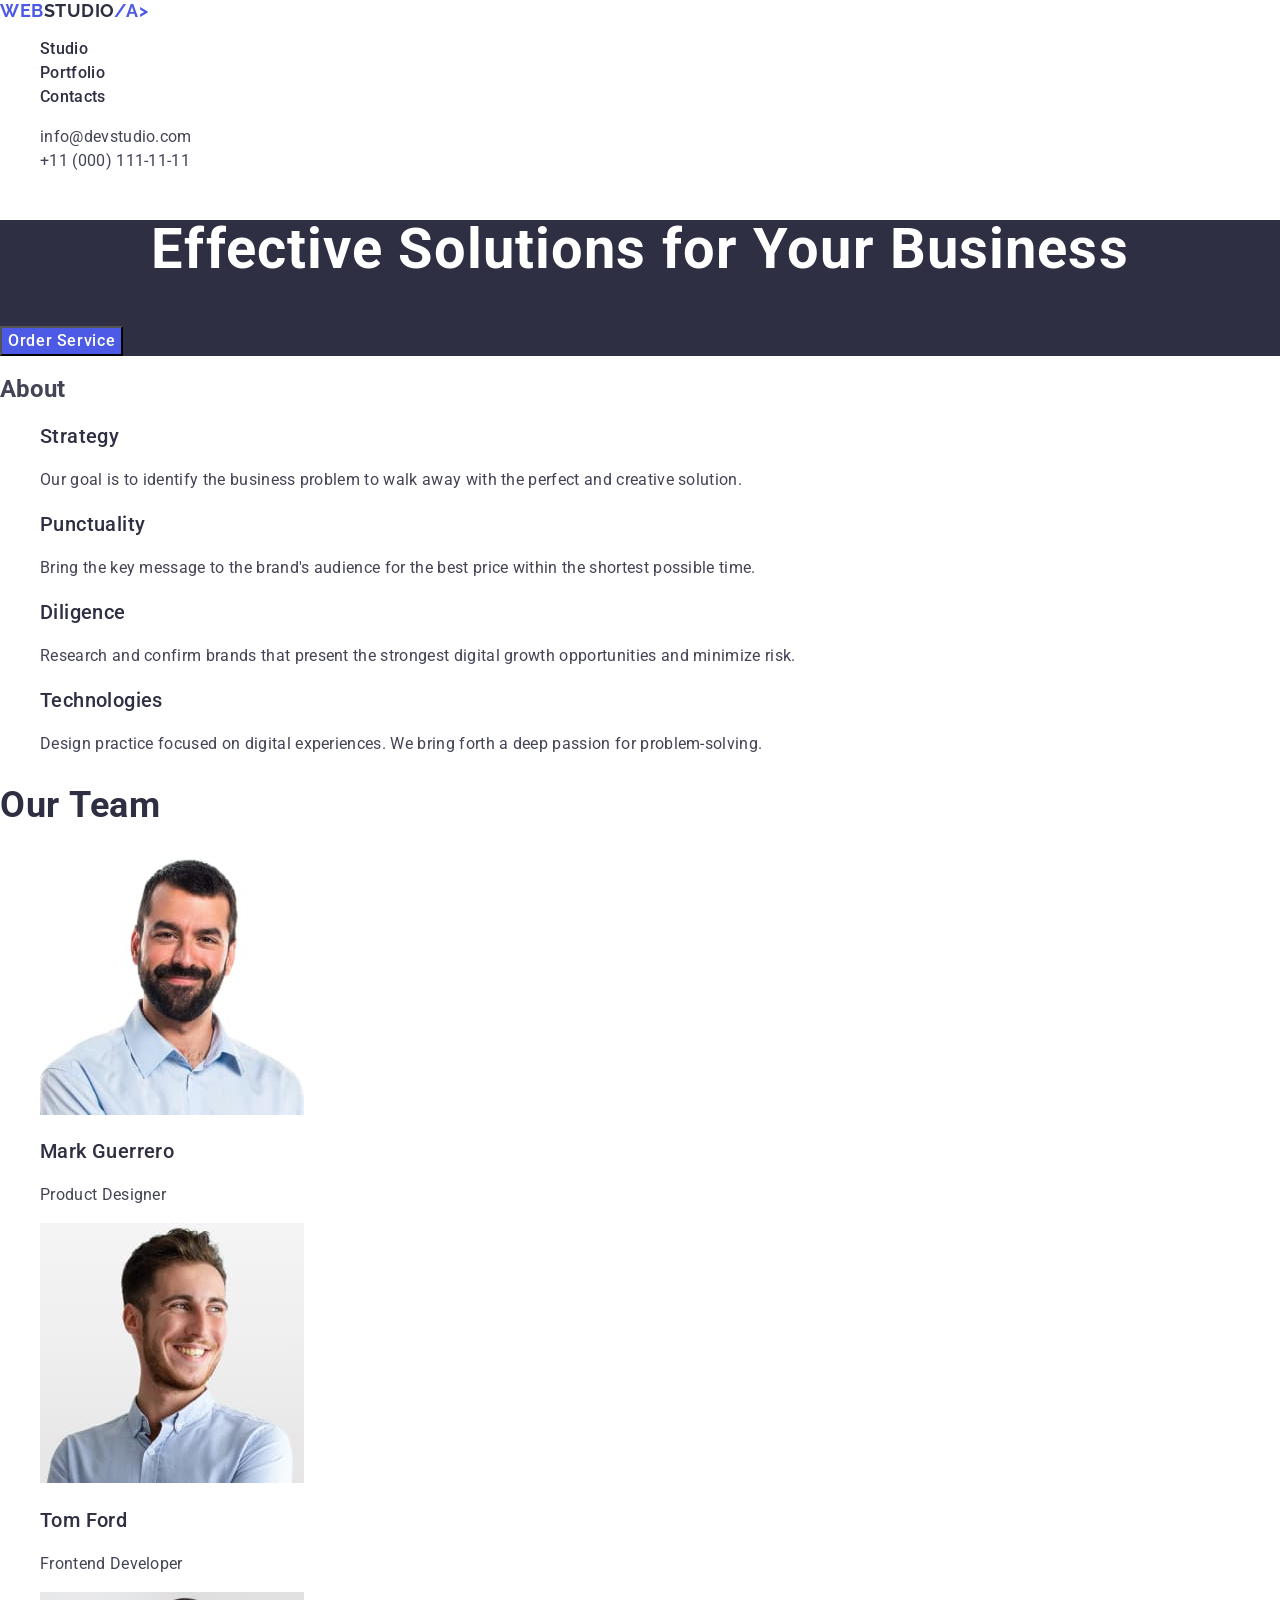
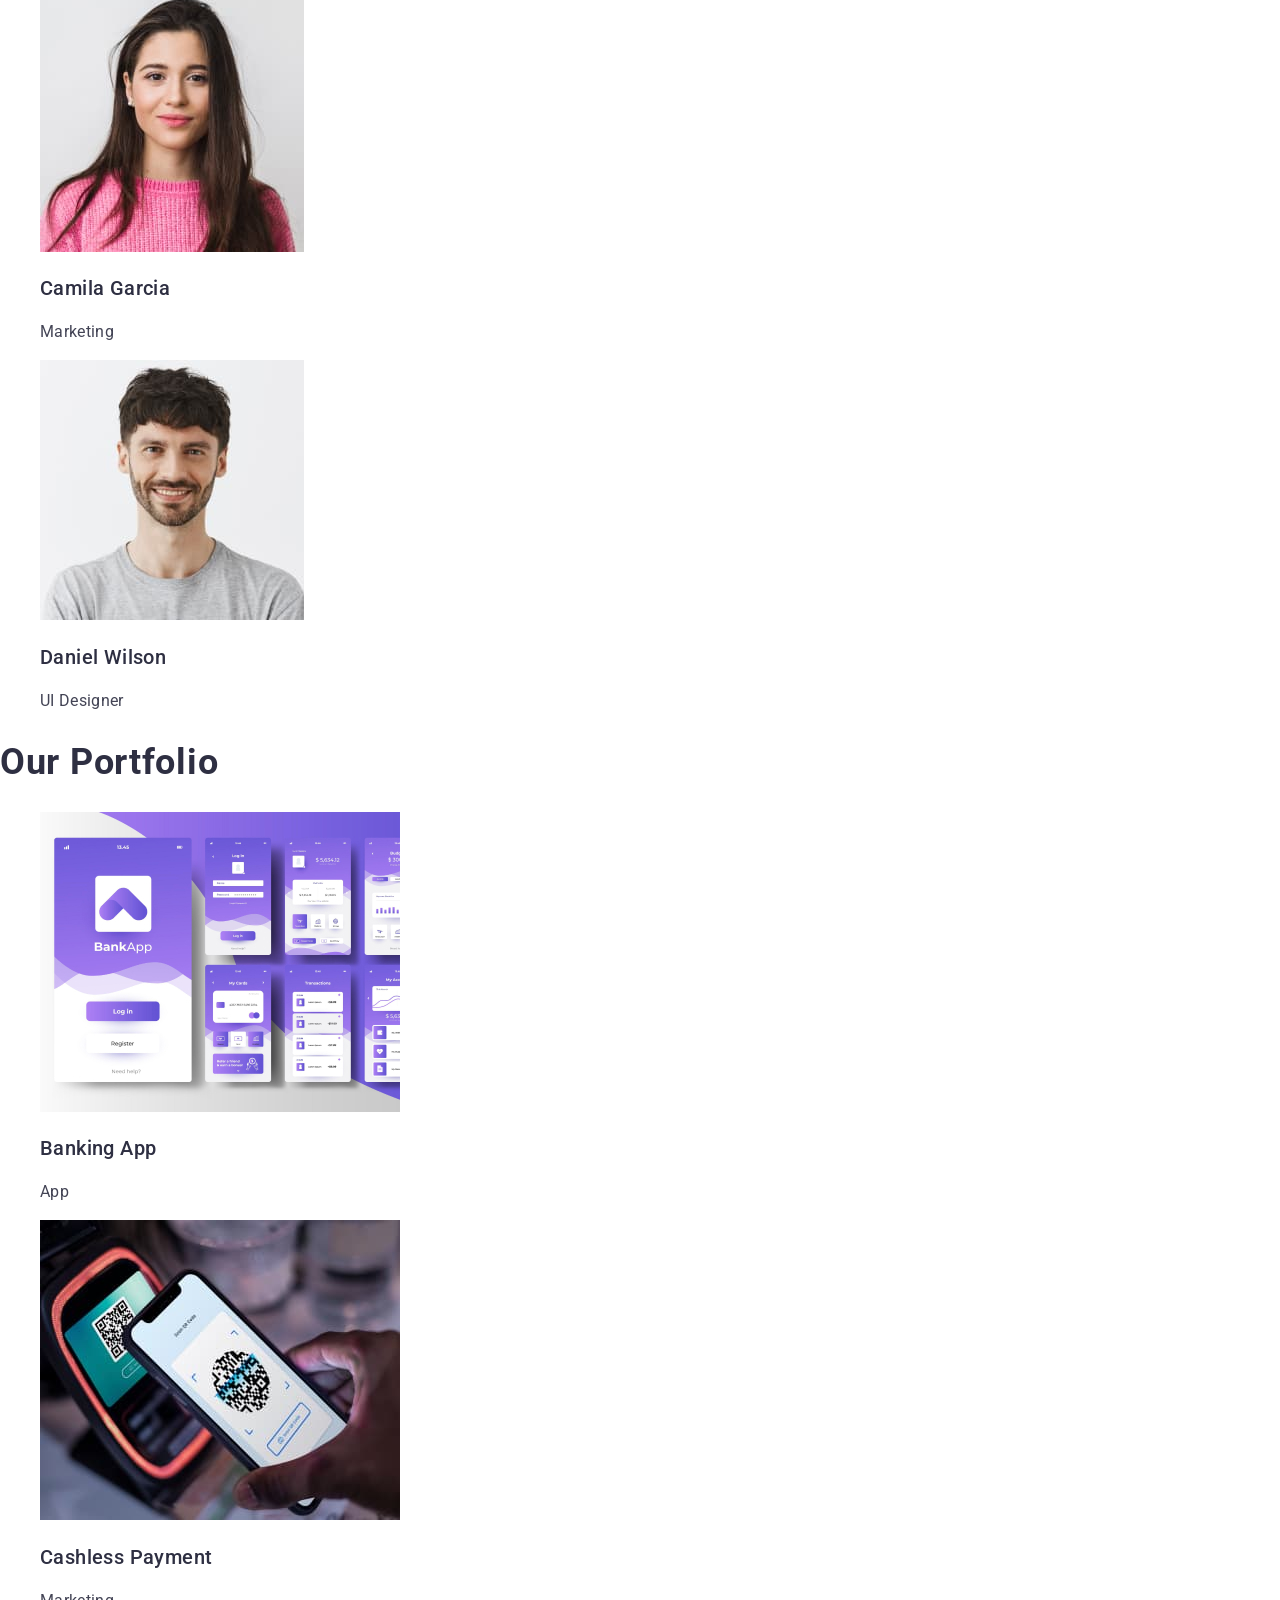
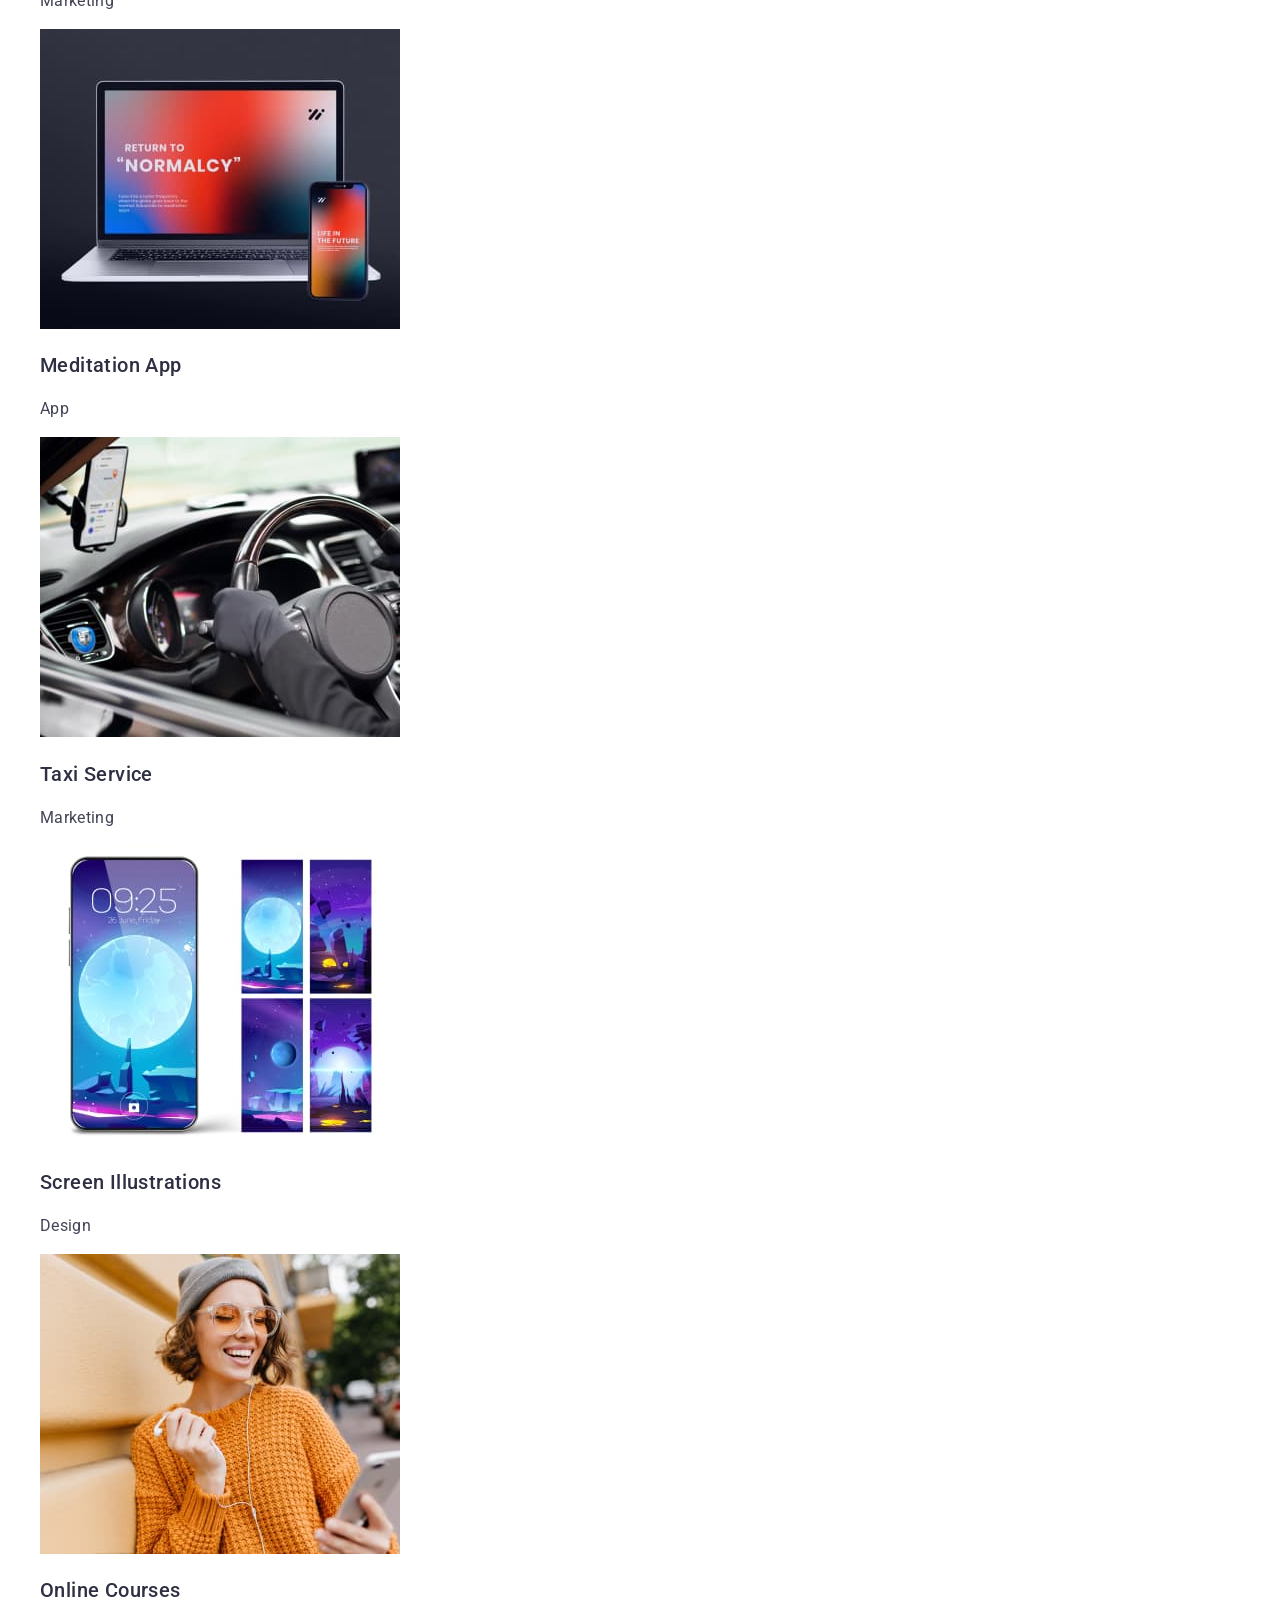
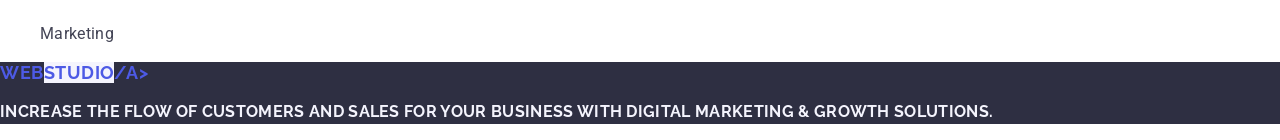
==== commit 31b5d268: "fix homework" ====
--- a/index.html
+++ b/index.html
@@ -23,8 +23,7 @@
     <header>
       <nav class="nav-menu">
         <a class="nav-logo" href="./index.html"
-          ><span class="accent-logo">Web</span>Studio</a
-        >
+          >Web<span class="logo-span">Studio</span>/a>
         <ul class="nav-list">
           <li class="nav-list-item">
             <a class="nav-link" href="./index.html">Studio</a>
@@ -91,7 +90,6 @@
         </ul>
       </section>
       <section class="our-team">
-        <div class="team">
           <h2 class="team-title">Our Team</h2>
           <ul class="team-list">
             <li class="team-list-item">
@@ -139,10 +137,8 @@
               <p class="team-item-text">UI Designer</p>
             </li>
           </ul>
-        </div>
       </section>
       <section class="our-portfolio">
-        <div class="portfolio">
           <h2 class="portfolio-title">Our Portfolio</h2>
           <ul class="portfolio-list">
             <li class="portfolio-list-item">
@@ -198,7 +194,7 @@
             <li>
               <img
                 class="portfolio-item-image"
-                src="./images/online-courses .jpg"
+                src="./images/online-courses.jpg"
                 alt="online courses"
                 width="360"
               />
@@ -206,19 +202,15 @@
               <p class="portfolio-item-text">Marketing</p>
             </li>
           </ul>
-        </div>
       </section>
     </main>
     <footer class="footer">
-      <div class="footer-container">
-        <a class="footer-logo" href="./index.html"
-          ><span class="accent-logo">Web</span>Studio</a
-        >
+       <a class="footer-logo" href="./index.html"
+          >Web<span class="footer-logo-span">Studio</span>/a>
         <p class="footer-text">
           Increase the flow of customers and sales for your business with
           digital marketing & growth solutions.
         </p>
-      </div>
     </footer>
   </body>
 </html>
--- a/css/styles.css
+++ b/css/styles.css
@@ -1,5 +1,4 @@
 :root {
-    --primary-bg-color: #FFFFFF;
     --hero-bg-color: #2E2F42;
     --footer-bg-color: #2E2F42;
     --primary-text-color: #434455;
@@ -14,7 +13,7 @@
 }
 
 body {
-    background-color: var(--primary-bg-collor);
+    background-color: #FFFFFF;
     font-family: 'Roboto', sans-serif;
     color: var(--primary-text-color);
 }
@@ -28,15 +27,15 @@
 .nav-logo {
     font-family: "Raleway", sans-serif;    
     text-decoration: none;
-    color: var(--primary-title-color);
+    color: #4d5ae5;
     font-size: 18px;
     font-weight: 700;
     line-height: 1.17;
     letter-spacing: 0.54px;
     text-transform: uppercase;
 }
-.accent-logo {
-    color: var(--accent-color);
+.logo-span {
+    color: #2e2f42;
 }
 
 .nav-link {
@@ -77,7 +76,7 @@
     color: var(--main-title-color);
     font-size: 56px;
     Font-weight: 700;
-    line-height: 1.1;
+    line-height: 1.07;
     letter-spacing: 1.12px;
 }
 
@@ -86,15 +85,17 @@
     color: #fff;
     font-size: 16px;
     font-weight: 500;
-    line-height: 1,5;
+    line-height: 1.5;
     letter-spacing: 0.64px;
     cursor: pointer;
 }
-.button:hover,
+.button:hover {
+    background-color: #404BBF;
+}
 .butoon:focus {
     background-color: #404BBF;
-    background-color: #404BBF;
 }
+
 /* about */
 .about-item-title {
     color: var(--primary-title-color);
@@ -161,19 +162,23 @@
 
 /* footer */
 
-.footer-container {
-    background-color: var(--footer-bg-color);
+.footer {
+    background-color: #2e2f42;
 }
 
 .footer-logo {
-    color: var(--main-footer-color);
-    font-family: Raleway;
+    font-family: "Raleway", sans-serif;
+    text-decoration: none;
+    color: #4d5ae5;
     font-size: 18px;
     font-weight: 700;
-    line-height: 1.6;
+    line-height: 1.17;
     letter-spacing: 0.54px;
     text-transform: uppercase;
-    text-decoration: none;
+}
+
+.footer-logo-span {
+    background-color: #f4f4fd;
 }
 .footer-text {
     color: var(--main-footer-color);
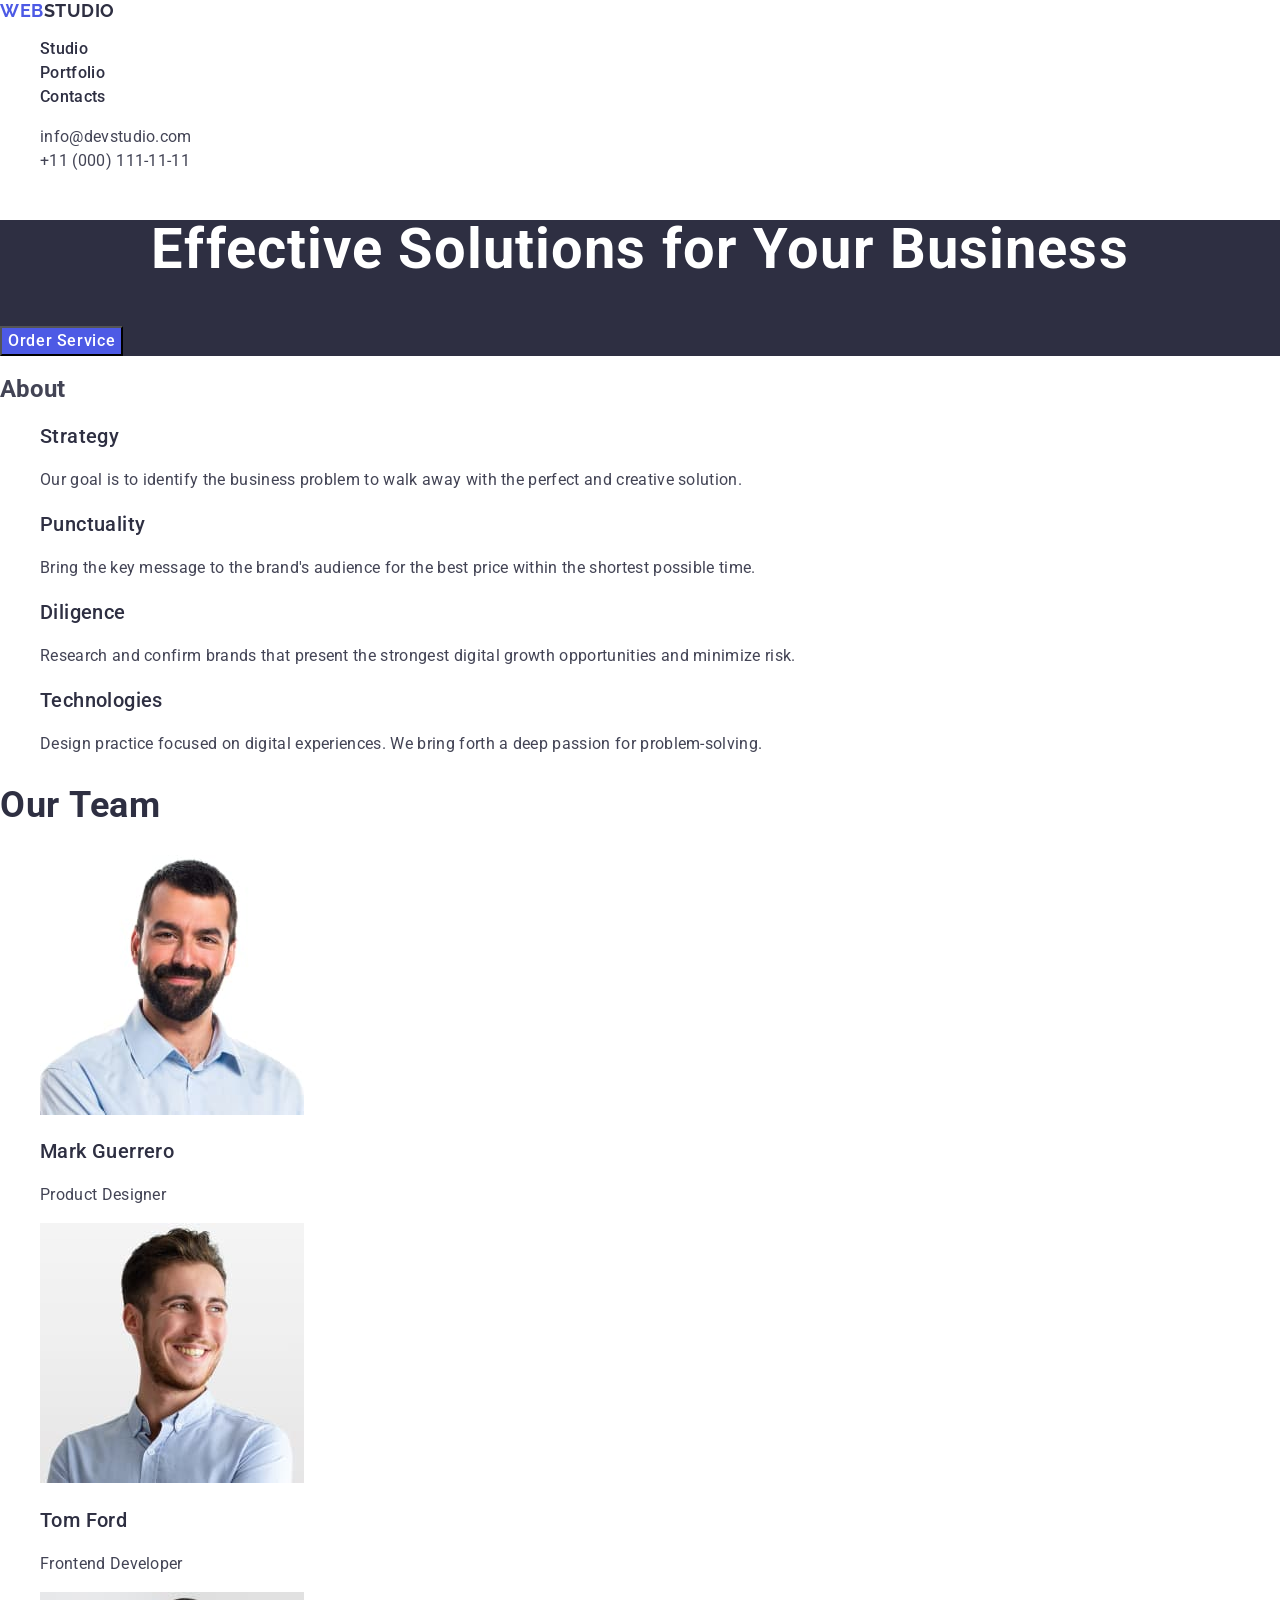
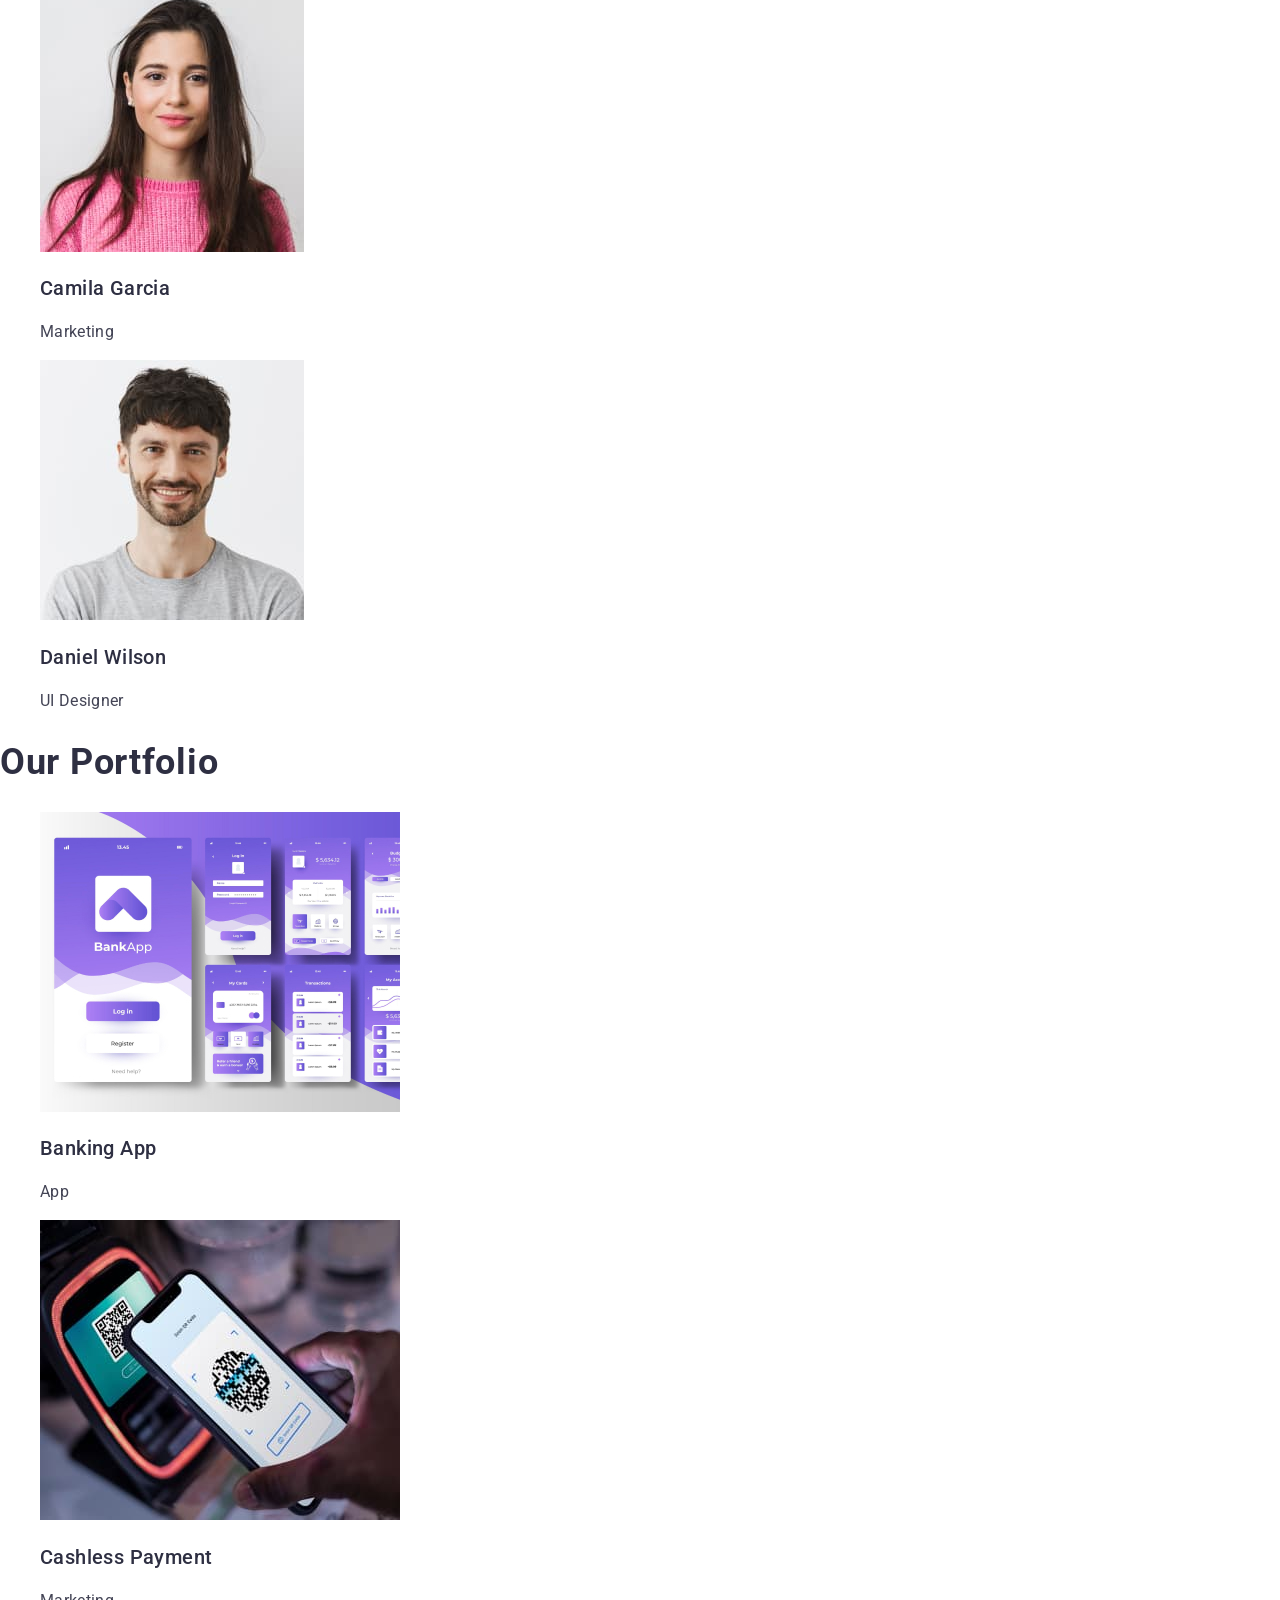
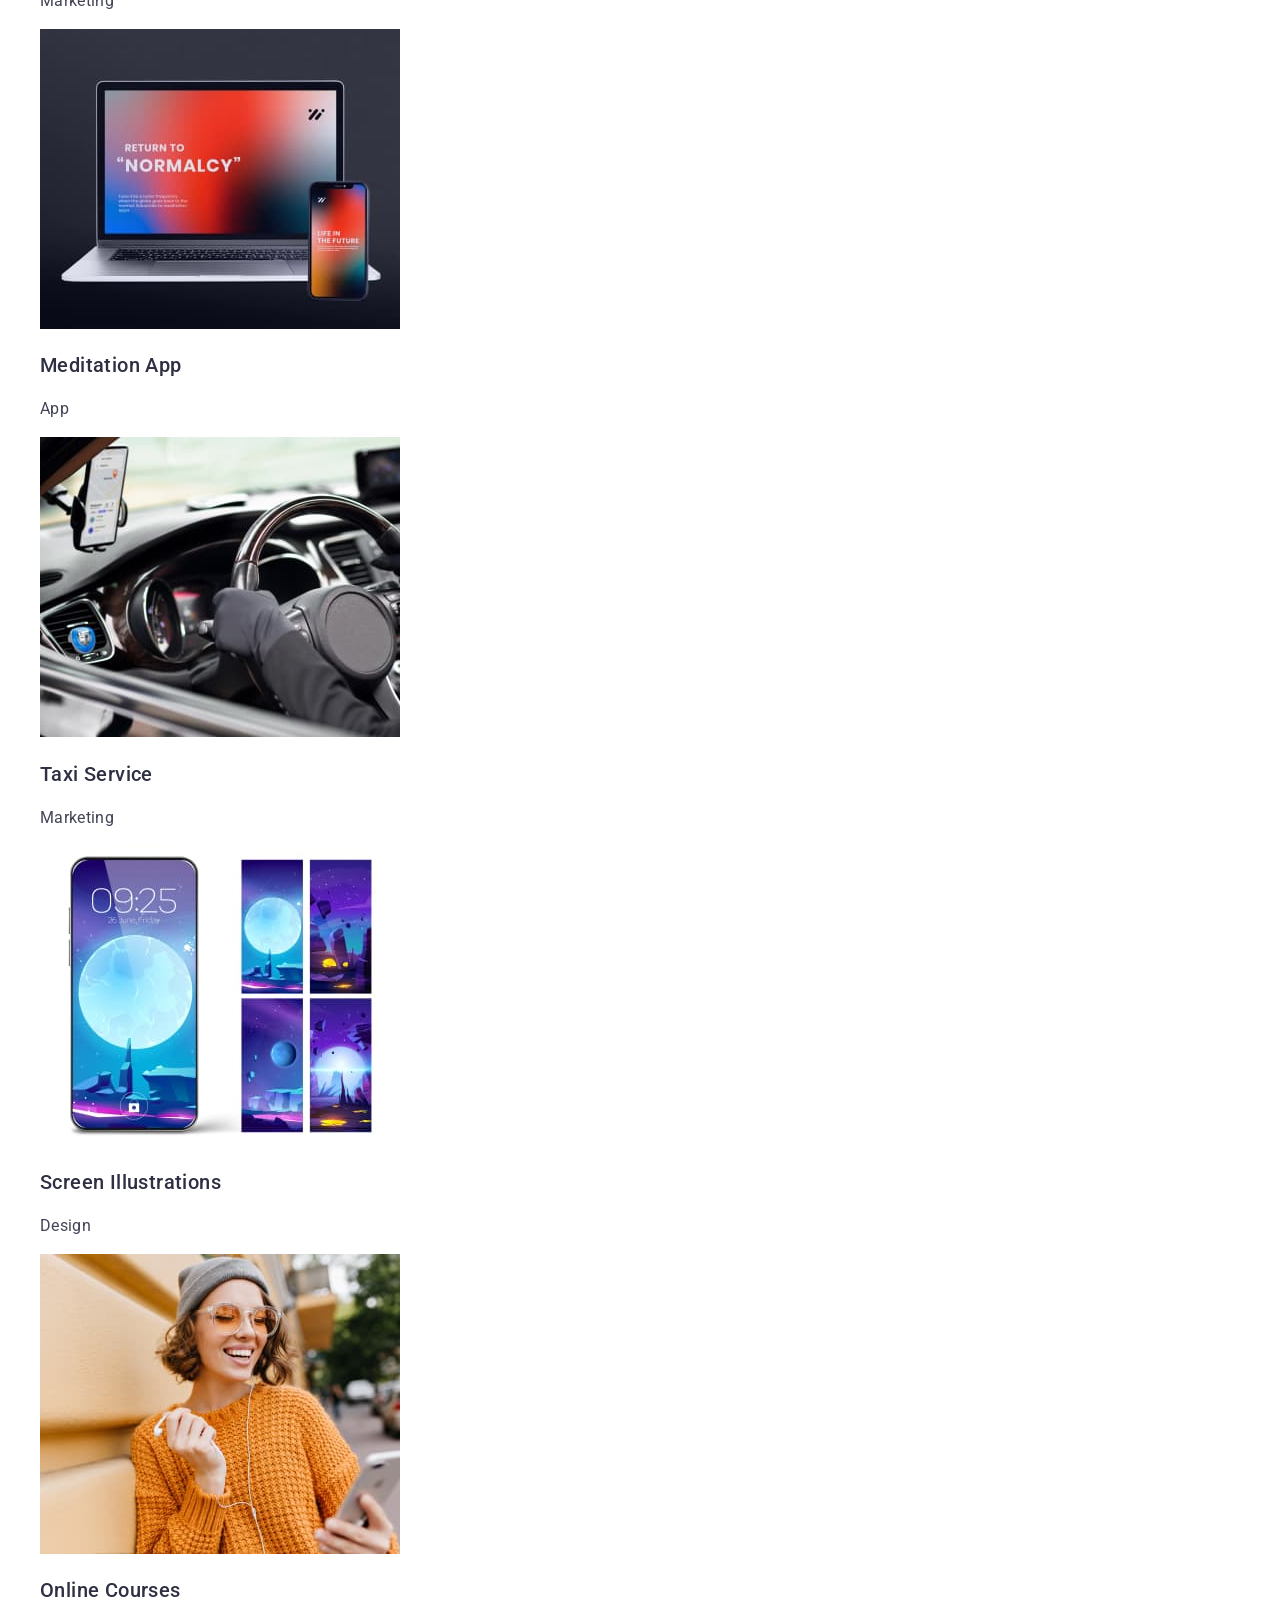
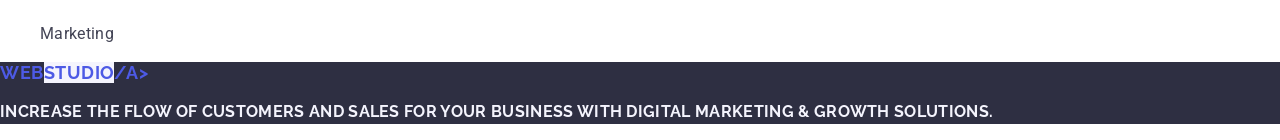
==== commit ba9d7e09: "four" ====
--- a/index.html
+++ b/index.html
@@ -23,7 +23,7 @@
     <header>
       <nav class="nav-menu">
         <a class="nav-logo" href="./index.html"
-          >Web<span class="logo-span">Studio</span>/a>
+          >Web<span class="logo-span">Studio</span></a>
         <ul class="nav-list">
           <li class="nav-list-item">
             <a class="nav-link" href="./index.html">Studio</a>
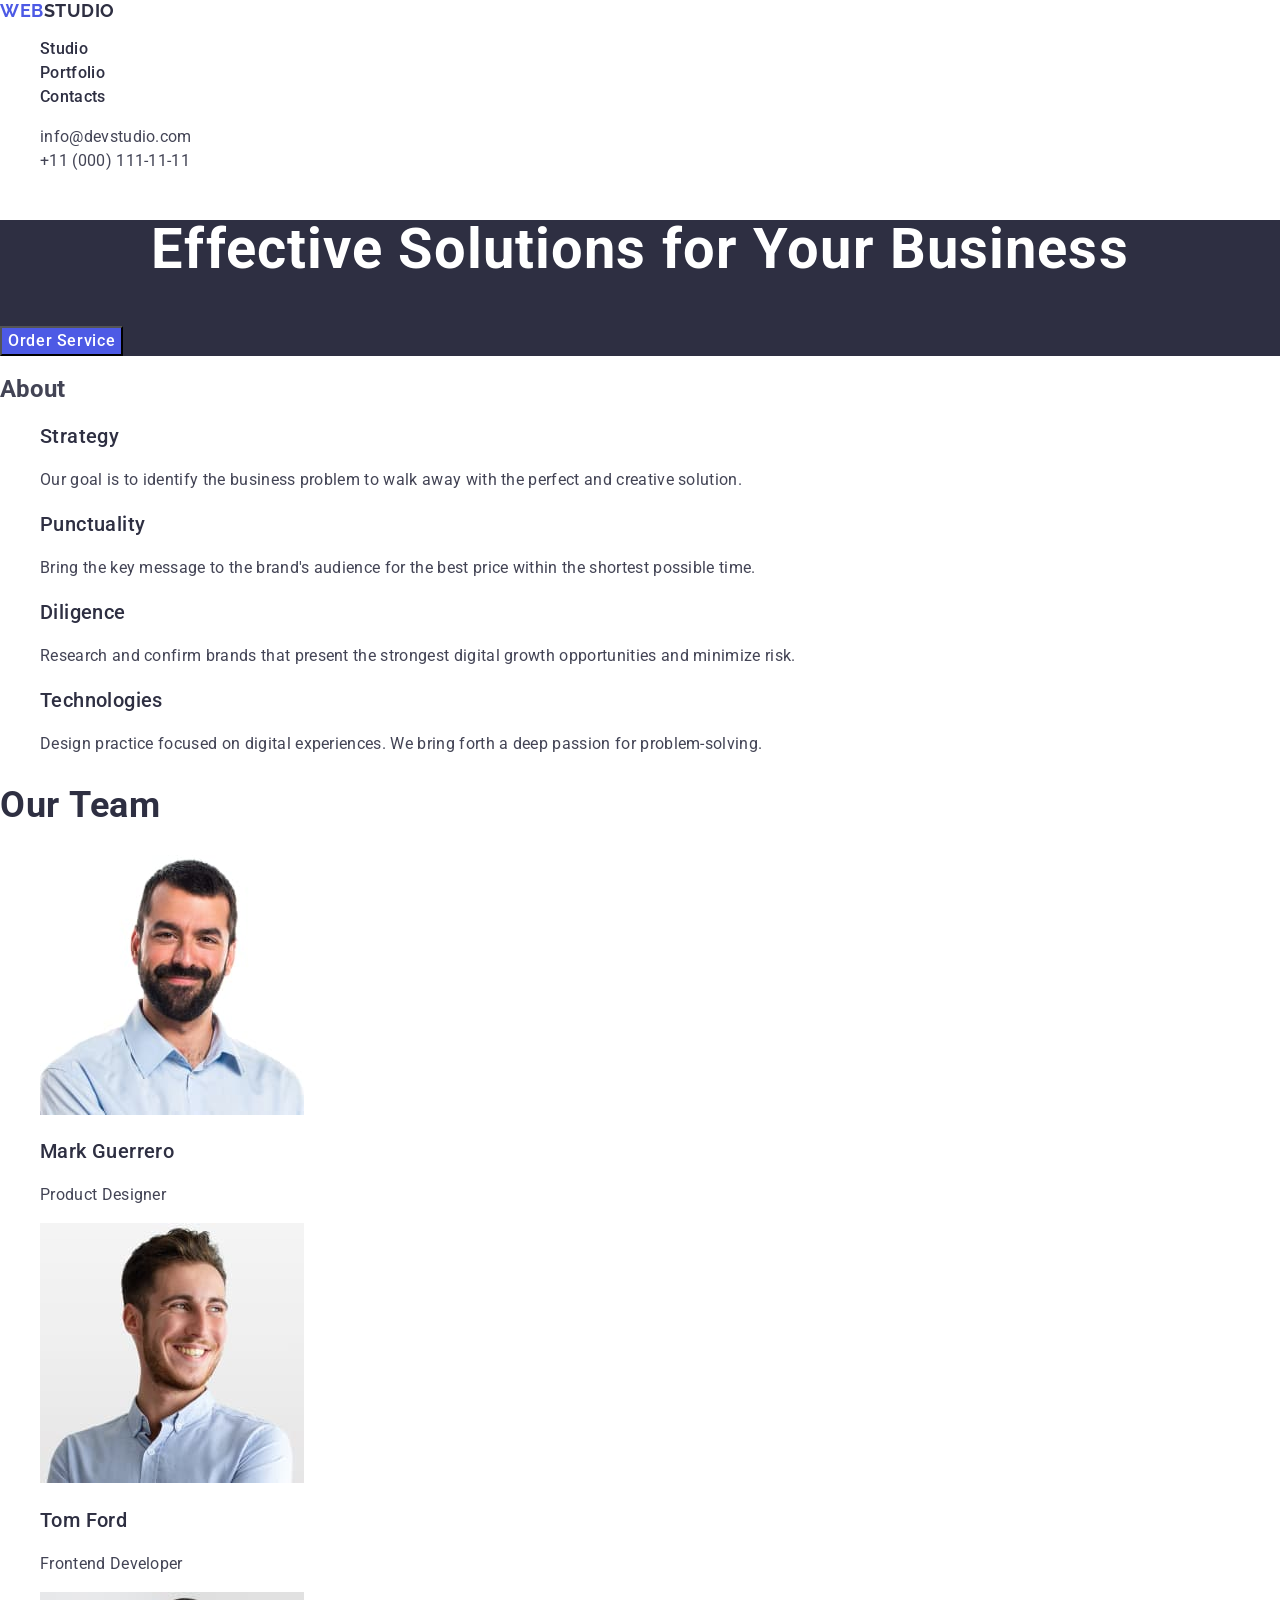
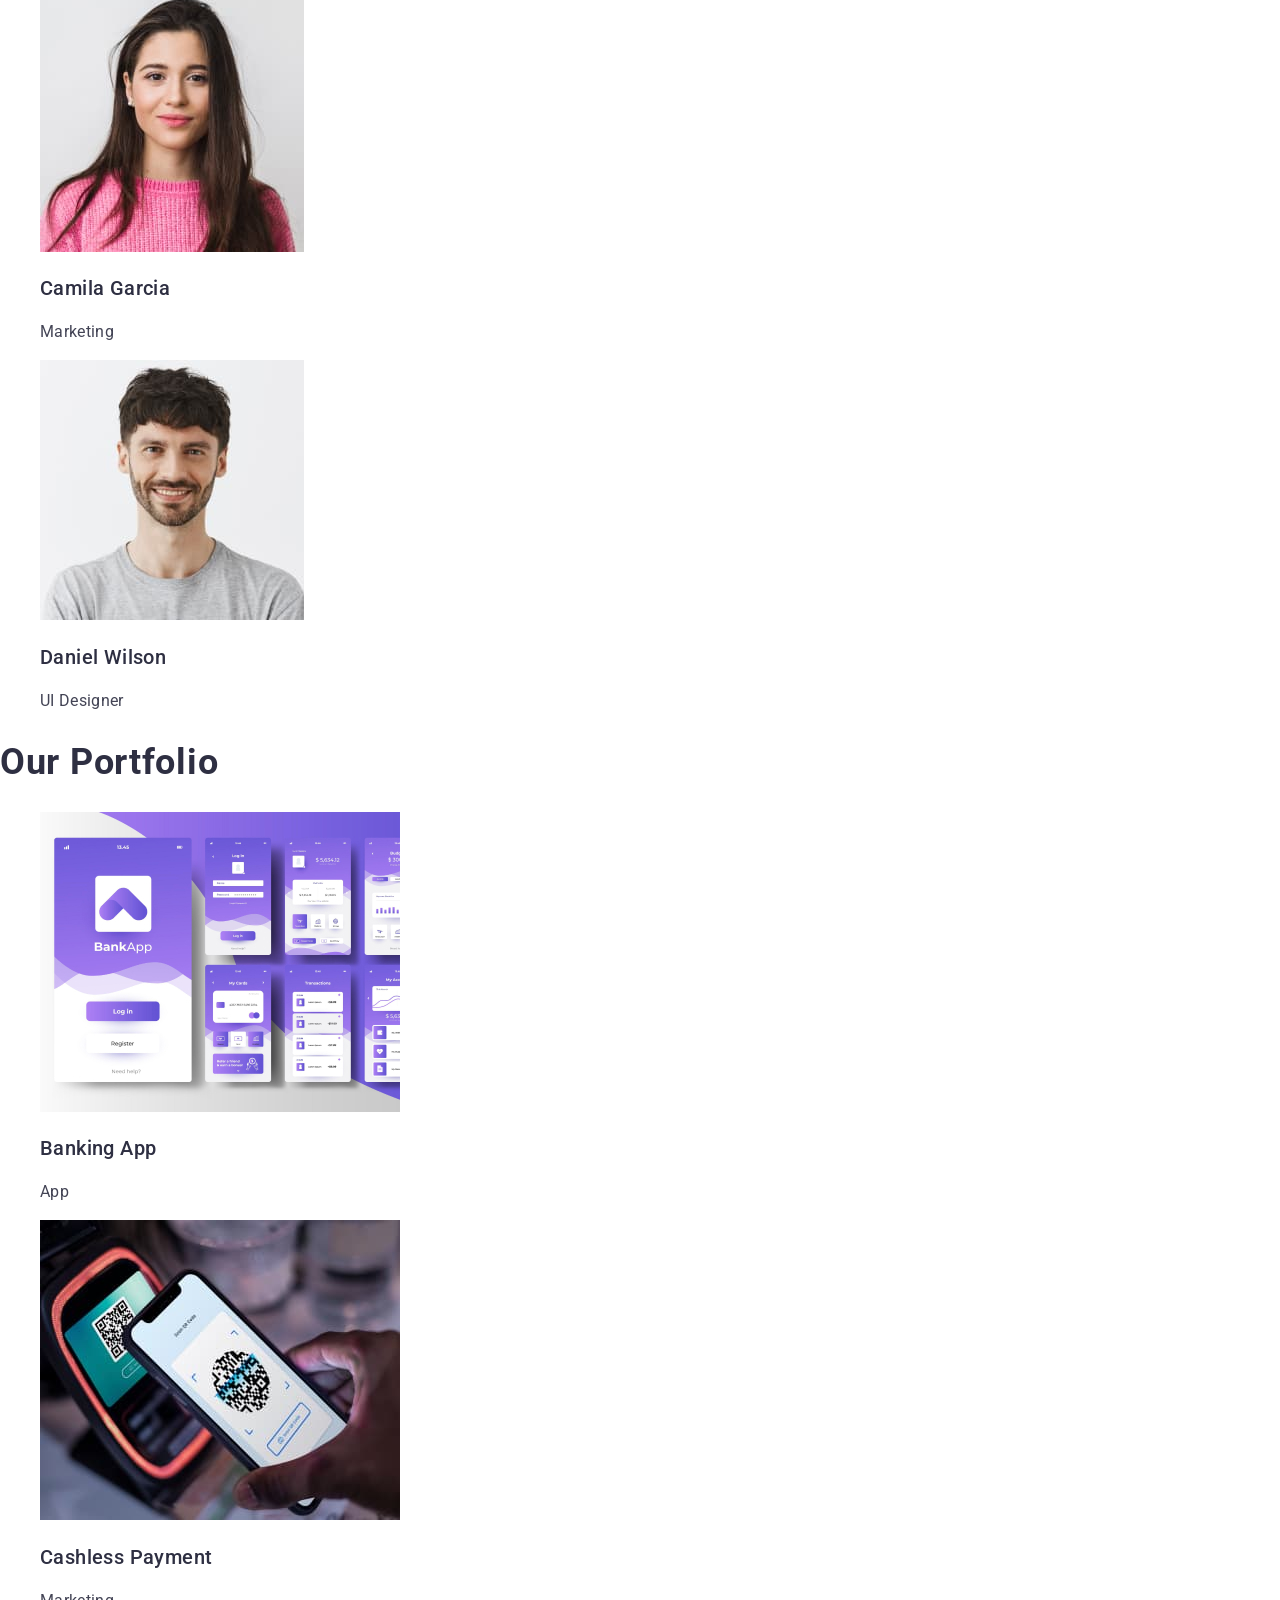
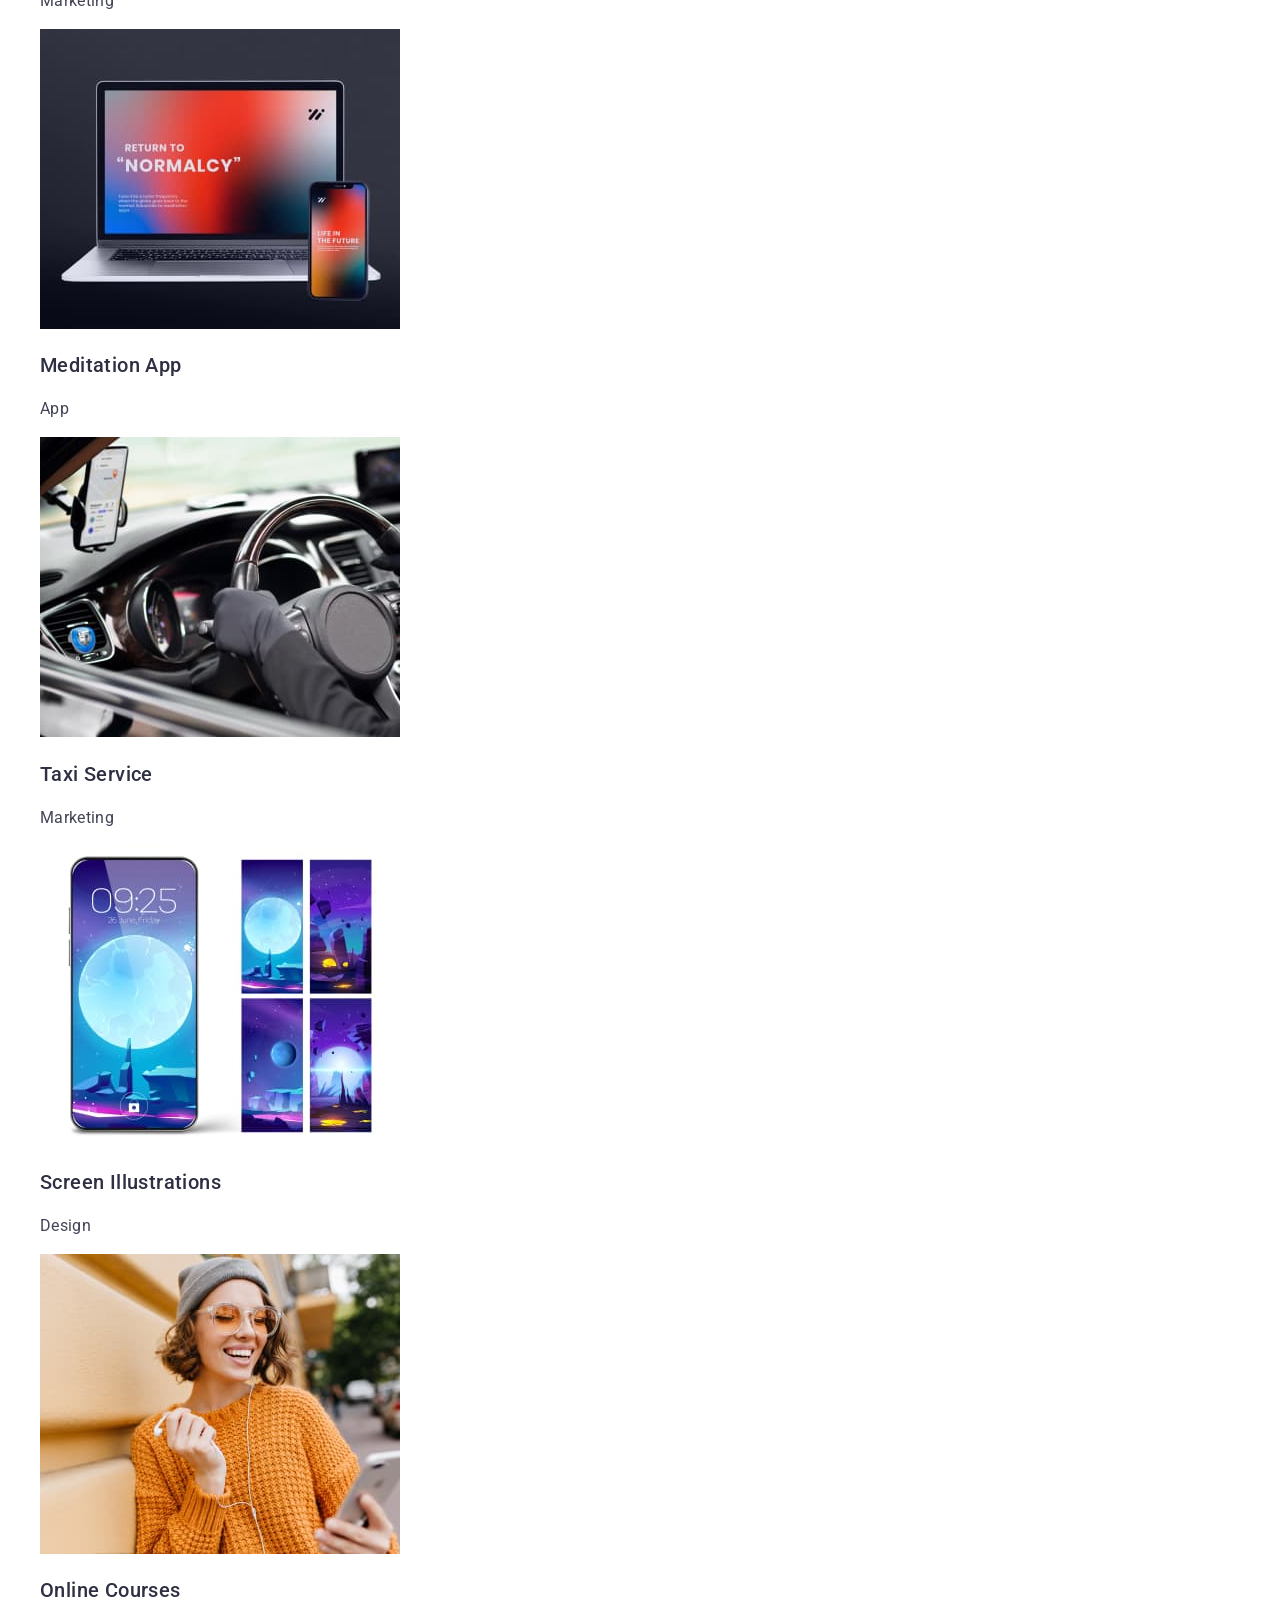
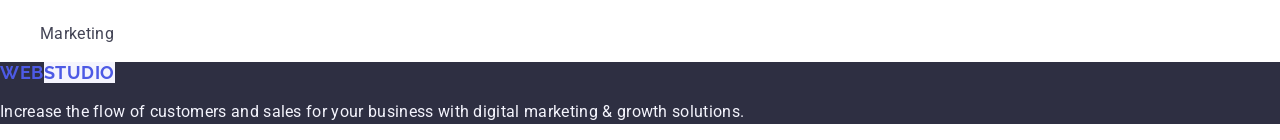
==== commit a451290b: "5th" ====
--- a/index.html
+++ b/index.html
@@ -23,7 +23,8 @@
     <header>
       <nav class="nav-menu">
         <a class="nav-logo" href="./index.html"
-          >Web<span class="logo-span">Studio</span></a>
+          >Web<span class="logo-span">Studio</span></a
+        >
         <ul class="nav-list">
           <li class="nav-list-item">
             <a class="nav-link" href="./index.html">Studio</a>
@@ -90,127 +91,128 @@
         </ul>
       </section>
       <section class="our-team">
-          <h2 class="team-title">Our Team</h2>
-          <ul class="team-list">
-            <li class="team-list-item">
-              <img
-                class="team-item-image"
-                src="./images/mark-guerrero.jpg"
-                alt="Mark Guerrero Product Designer"
-                width="264"
-                height="260"
-              />
-              <h3 class="team-item-title">Mark Guerrero</h3>
-              <p class="team-item-text">Product Designer</p>
-            </li>
-            <li>
-              <img
-                class="team-item-image"
-                src="./images/tom-ford.jpg"
-                alt="Tom Ford Frontend Developer"
-                width="264"
-                height="260"
-              />
-              <h3 class="team-item-title">Tom Ford</h3>
-              <p class="team-item-text">Frontend Developer</p>
-            </li>
-            <li>
-              <img
-                class="team-item-image"
-                src="./images/camila-garcia.jpg"
-                alt="Camila Garcia Marketing"
-                width="264"
-                height="260"
-              />
-              <h3 class="team-item-title">Camila Garcia</h3>
-              <p class="team-item-text">Marketing</p>
-            </li>
-            <li>
-              <img
-                class="team-item-image"
-                src="./images/daniel-wilson.jpg"
-                alt="Daniel Wilson UI Designer"
-                width="264"
-                height="260"
-              />
-              <h3 class="team-item-title">Daniel Wilson</h3>
-              <p class="team-item-text">UI Designer</p>
-            </li>
-          </ul>
+        <h2 class="team-title">Our Team</h2>
+        <ul class="team-list">
+          <li class="team-list-item">
+            <img
+              class="team-item-image"
+              src="./images/mark-guerrero.jpg"
+              alt="Mark Guerrero Product Designer"
+              width="264"
+              height="260"
+            />
+            <h3 class="team-item-title">Mark Guerrero</h3>
+            <p class="team-item-text">Product Designer</p>
+          </li>
+          <li>
+            <img
+              class="team-item-image"
+              src="./images/tom-ford.jpg"
+              alt="Tom Ford Frontend Developer"
+              width="264"
+              height="260"
+            />
+            <h3 class="team-item-title">Tom Ford</h3>
+            <p class="team-item-text">Frontend Developer</p>
+          </li>
+          <li>
+            <img
+              class="team-item-image"
+              src="./images/camila-garcia.jpg"
+              alt="Camila Garcia Marketing"
+              width="264"
+              height="260"
+            />
+            <h3 class="team-item-title">Camila Garcia</h3>
+            <p class="team-item-text">Marketing</p>
+          </li>
+          <li>
+            <img
+              class="team-item-image"
+              src="./images/daniel-wilson.jpg"
+              alt="Daniel Wilson UI Designer"
+              width="264"
+              height="260"
+            />
+            <h3 class="team-item-title">Daniel Wilson</h3>
+            <p class="team-item-text">UI Designer</p>
+          </li>
+        </ul>
       </section>
       <section class="our-portfolio">
-          <h2 class="portfolio-title">Our Portfolio</h2>
-          <ul class="portfolio-list">
-            <li class="portfolio-list-item">
-              <img
-                class="portfolio-item-image"
-                src="./images/banking-app.jpg"
-                alt="banking app"
-                width="360"
-              />
-              <h3 class="portfolio-item-title">Banking App</h3>
-              <p class="portfolio-item-text">App</p>
-            </li>
-            <li>
-              <img
-                class="portfolio-item-image"
-                src="./images/cashless-payment.jpg"
-                alt="cashless payment"
-                width="360"
-              />
-              <h3 class="portfolio-item-title">Cashless Payment</h3>
-              <p class="portfolio-item-text">Marketing</p>
-            </li>
-            <li>
-              <img
-                class="portfolio-item-image"
-                src="./images/meditation-app.jpg"
-                alt="meditation app"
-                width="360"
-              />
-              <h3 class="portfolio-item-title">Meditation App</h3>
-              <p class="portfolio-item-text">App</p>
-            </li>
-            <li>
-              <img
-                class="portfolio-item-image"
-                src="./images/taxi-service.jpg"
-                alt="taxi service"
-                width="360"
-              />
-              <h3 class="portfolio-item-title">Taxi Service</h3>
-              <p class="portfolio-item-text">Marketing</p>
-            </li>
-            <li>
-              <img
-                class="portfolio-item-image"
-                src="./images/screen-illustrations.jpg"
-                alt="screen illustrations"
-                width="360"
-              />
-              <h3 class="portfolio-item-title">Screen Illustrations</h3>
-              <p class="portfolio-item-text">Design</p>
-            </li>
-            <li>
-              <img
-                class="portfolio-item-image"
-                src="./images/online-courses.jpg"
-                alt="online courses"
-                width="360"
-              />
-              <h3 class="portfolio-item-title">Online Courses</h3>
-              <p class="portfolio-item-text">Marketing</p>
-            </li>
-          </ul>
+        <h2 class="portfolio-title">Our Portfolio</h2>
+        <ul class="portfolio-list">
+          <li class="portfolio-list-item">
+            <img
+              class="portfolio-item-image"
+              src="./images/banking-app.jpg"
+              alt="banking app"
+              width="360"
+            />
+            <h3 class="portfolio-item-title">Banking App</h3>
+            <p class="portfolio-item-text">App</p>
+          </li>
+          <li>
+            <img
+              class="portfolio-item-image"
+              src="./images/cashless-payment.jpg"
+              alt="cashless payment"
+              width="360"
+            />
+            <h3 class="portfolio-item-title">Cashless Payment</h3>
+            <p class="portfolio-item-text">Marketing</p>
+          </li>
+          <li>
+            <img
+              class="portfolio-item-image"
+              src="./images/meditation-app.jpg"
+              alt="meditation app"
+              width="360"
+            />
+            <h3 class="portfolio-item-title">Meditation App</h3>
+            <p class="portfolio-item-text">App</p>
+          </li>
+          <li>
+            <img
+              class="portfolio-item-image"
+              src="./images/taxi-service.jpg"
+              alt="taxi service"
+              width="360"
+            />
+            <h3 class="portfolio-item-title">Taxi Service</h3>
+            <p class="portfolio-item-text">Marketing</p>
+          </li>
+          <li>
+            <img
+              class="portfolio-item-image"
+              src="./images/screen-illustrations.jpg"
+              alt="screen illustrations"
+              width="360"
+            />
+            <h3 class="portfolio-item-title">Screen Illustrations</h3>
+            <p class="portfolio-item-text">Design</p>
+          </li>
+          <li>
+            <img
+              class="portfolio-item-image"
+              src="./images/online-courses.jpg"
+              alt="online courses"
+              width="360"
+            />
+            <h3 class="portfolio-item-title">Online Courses</h3>
+            <p class="portfolio-item-text">Marketing</p>
+          </li>
+        </ul>
       </section>
     </main>
     <footer class="footer">
-       <a class="footer-logo" href="./index.html"
-          >Web<span class="footer-logo-span">Studio</span>/a>
-        <p class="footer-text">
-          Increase the flow of customers and sales for your business with
-          digital marketing & growth solutions.
-        </p>
+      <a class="footer-logo" href="./index.html"
+        >Web<span class="footer-logo-span">Studio</span></a
+      >
+      <p class="footer-text">
+        Increase the flow of customers and sales for your business with digital
+        marketing & growth solutions.
+      </p>
     </footer>
   </body>
 </html>
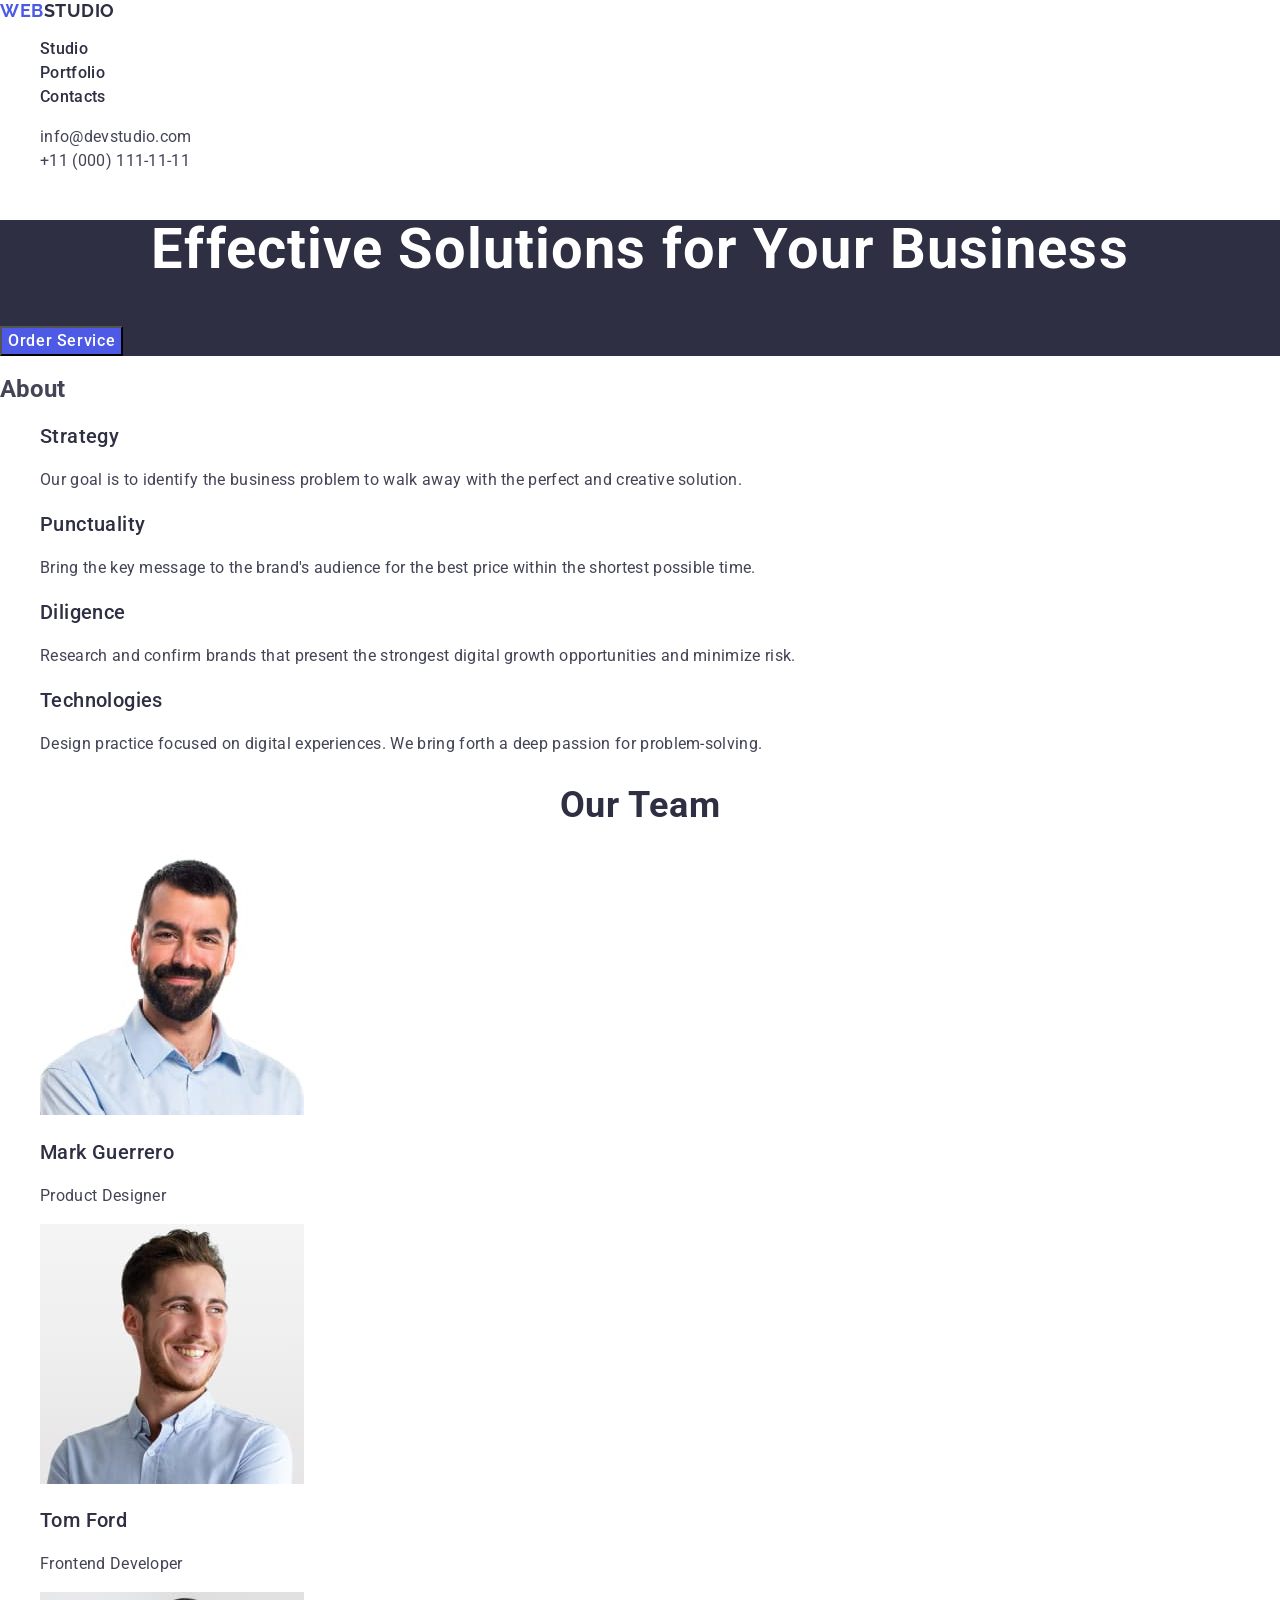
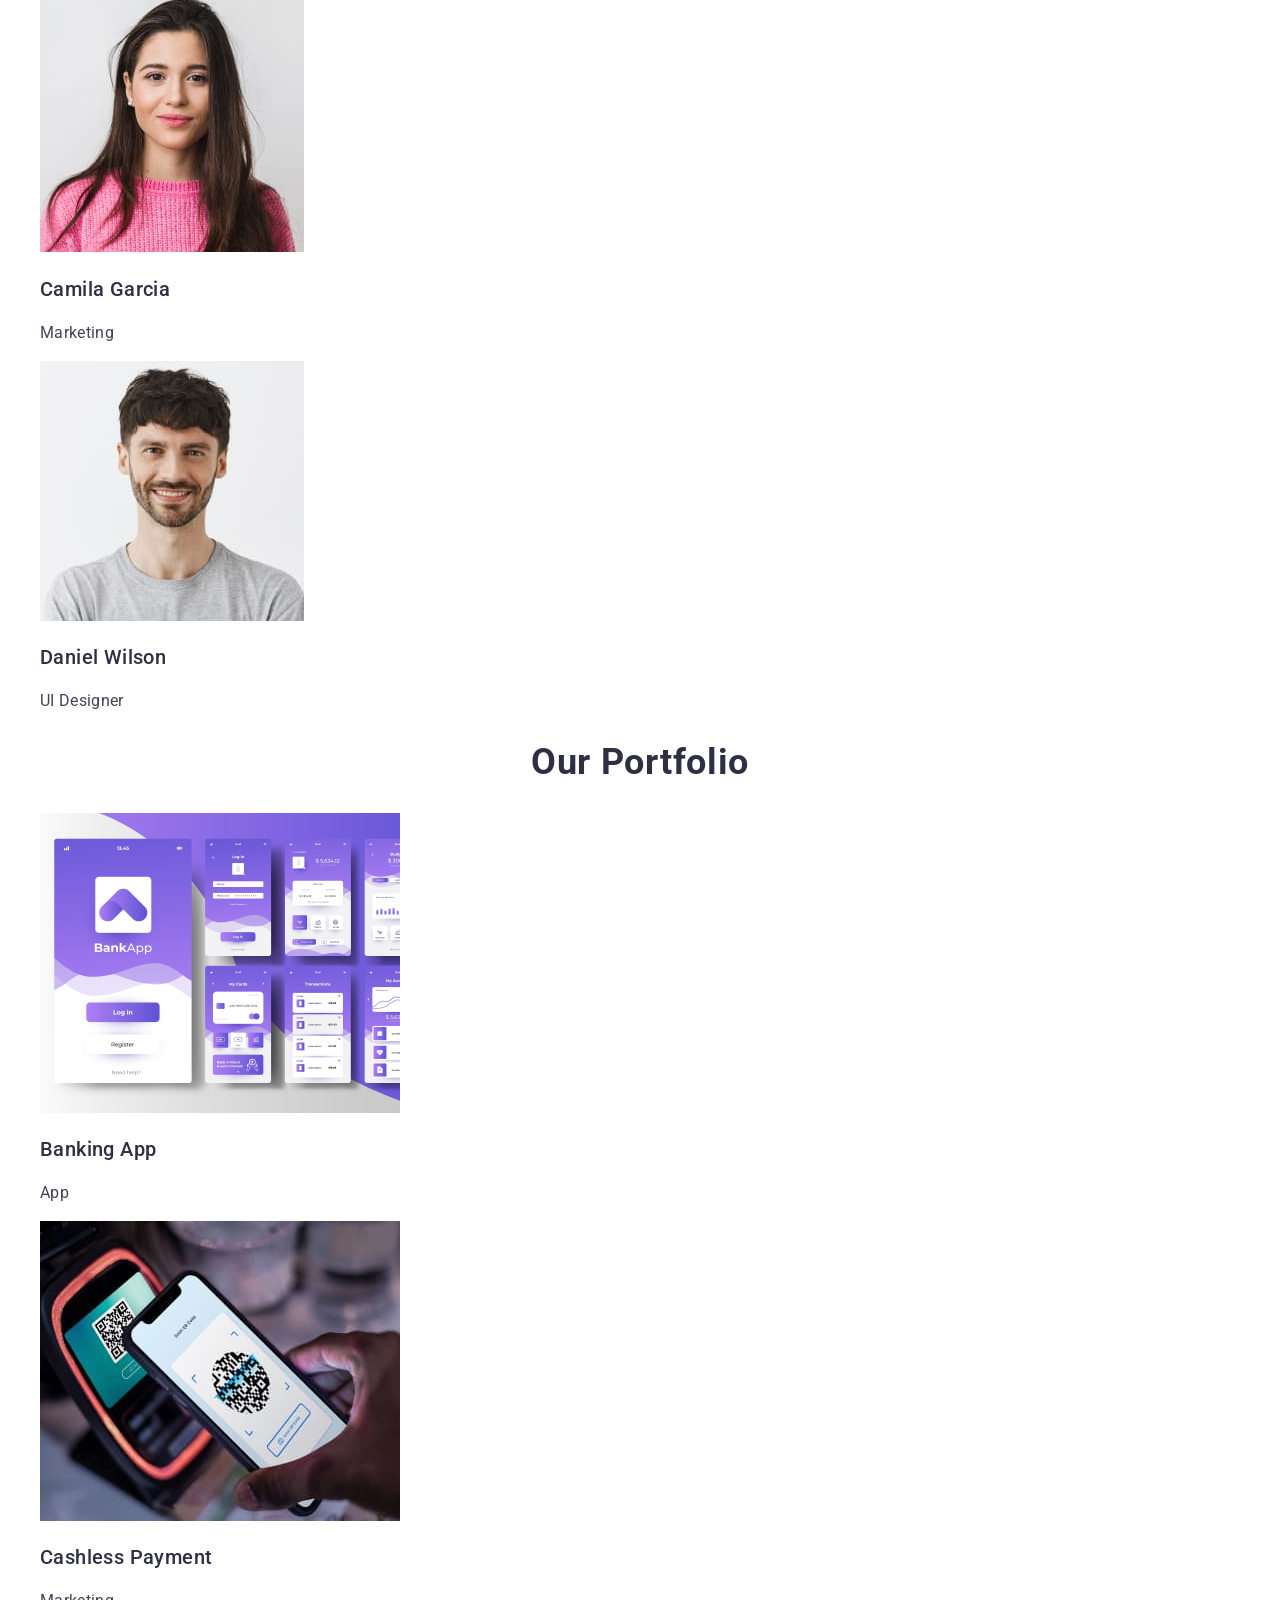
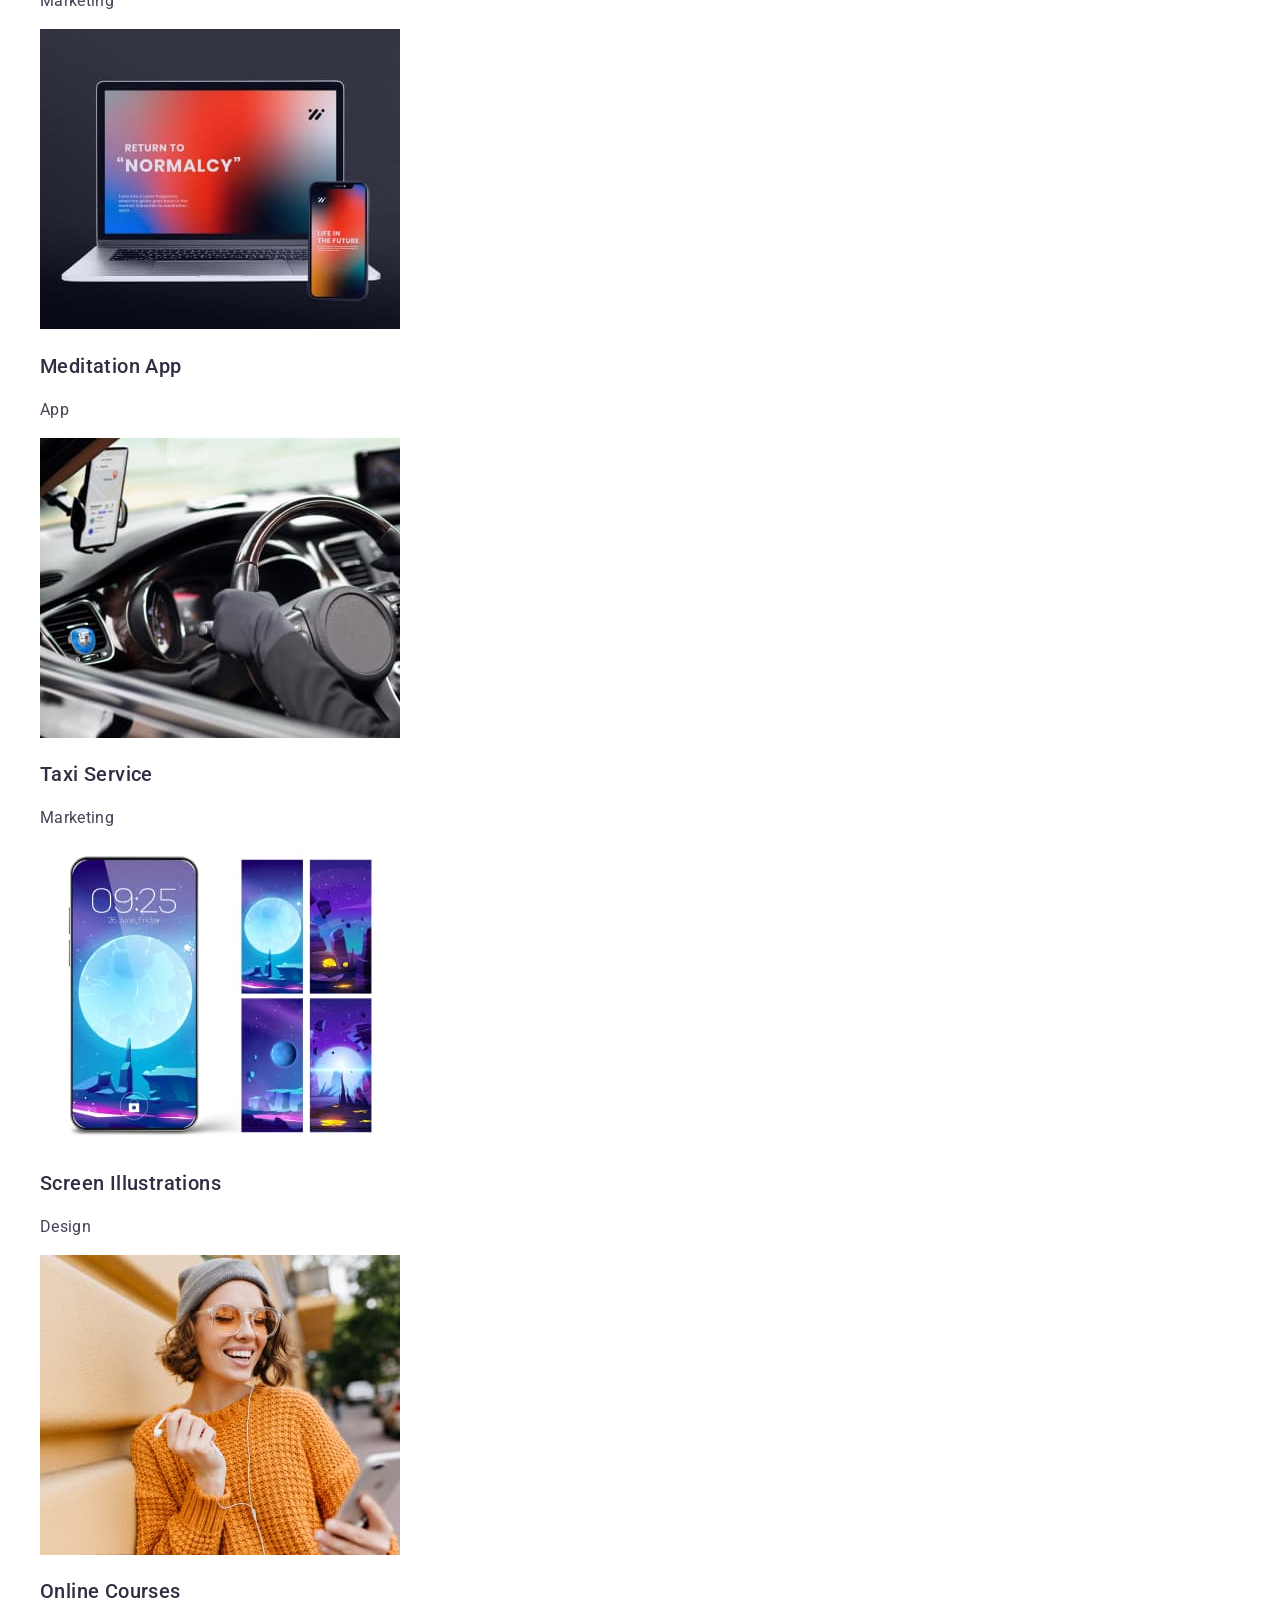
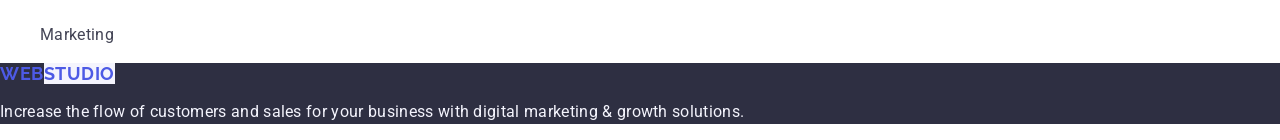
==== commit 64d9bb05: "6th" ====
--- a/index.html
+++ b/index.html
@@ -104,7 +104,7 @@
             <h3 class="team-item-title">Mark Guerrero</h3>
             <p class="team-item-text">Product Designer</p>
           </li>
-          <li>
+          <li class="team-list-item">
             <img
               class="team-item-image"
               src="./images/tom-ford.jpg"
@@ -115,7 +115,7 @@
             <h3 class="team-item-title">Tom Ford</h3>
             <p class="team-item-text">Frontend Developer</p>
           </li>
-          <li>
+          <li class="team-list-item">
             <img
               class="team-item-image"
               src="./images/camila-garcia.jpg"
@@ -126,7 +126,7 @@
             <h3 class="team-item-title">Camila Garcia</h3>
             <p class="team-item-text">Marketing</p>
           </li>
-          <li>
+          <li class="team-list-item">
             <img
               class="team-item-image"
               src="./images/daniel-wilson.jpg"
--- a/css/styles.css
+++ b/css/styles.css
@@ -92,7 +92,7 @@
 .button:hover {
     background-color: #404BBF;
 }
-.butoon:focus {
+.button:focus {
     background-color: #404BBF;
 }
 
@@ -111,14 +111,21 @@
 }
 
 /* team */
+.our-team {
+    background-color: F4F4FD;
+}
 
+.team-list {
+    background-color: #FFFFFF;
+}
 .team-title {
     color: var(--primary-title-color);
     font-size: 36px;
     font-weight: 700;
-    line-height: 1.1;
+    line-height: 1.11;
     letter-spacing: 0.72px;
     text-transform: capitalize;
+    text-align: center;
 }
 
 .team-item-title {
@@ -141,9 +148,10 @@
     color: var(--primary-title-color);
     font-size: 36px;
     font-weight: 700;
-    line-height: 1.1;
+    line-height: 1.11;
     letter-spacing: 0.72px;
     text-transform: capitalize;
+    text-align: center;
 }
 
 .portfolio-item-title {
@@ -181,8 +189,8 @@
     background-color: #f4f4fd;
 }
 .footer-text {
-    color: var(--main-footer-color);
+    color: #f4f4fd;
     font-size: 16px;
     line-height: 1.5;
-    letter-spacing: 0.32px;
+    letter-spacing: 0.02em;
 }
